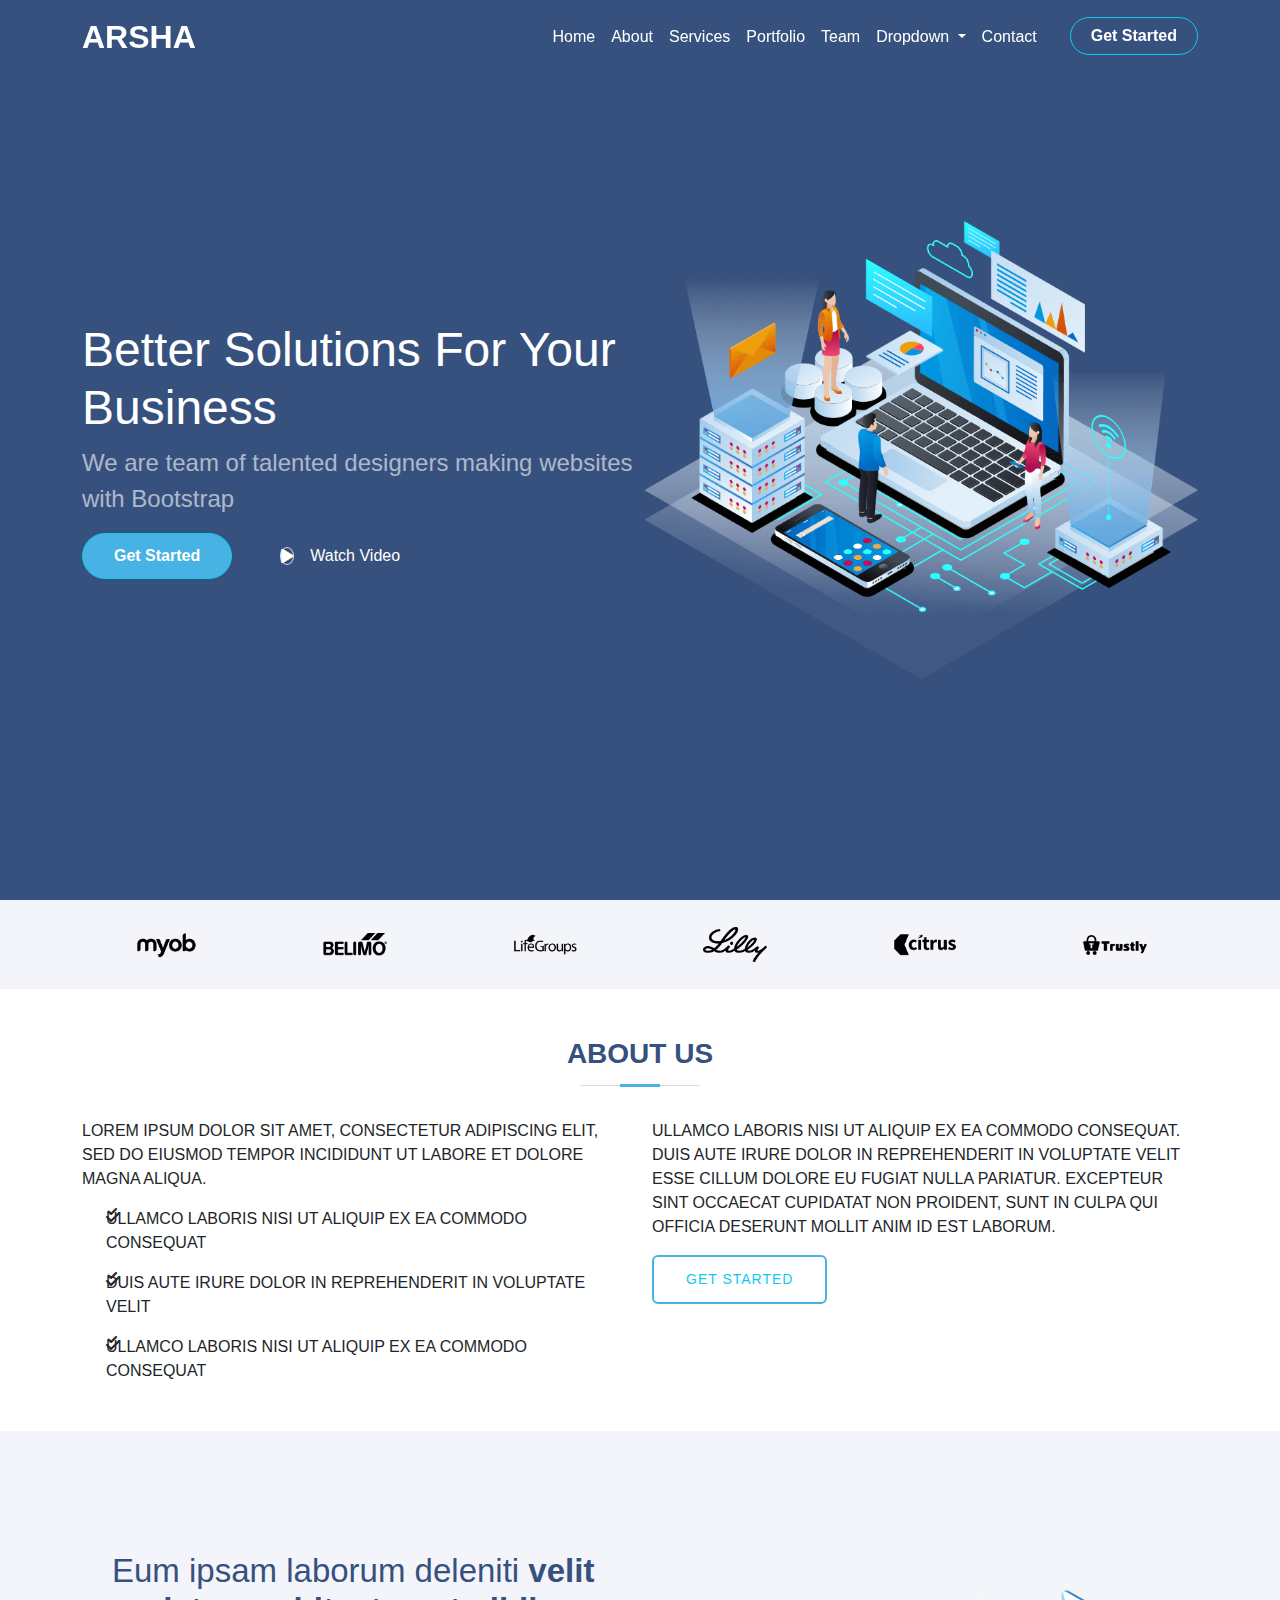
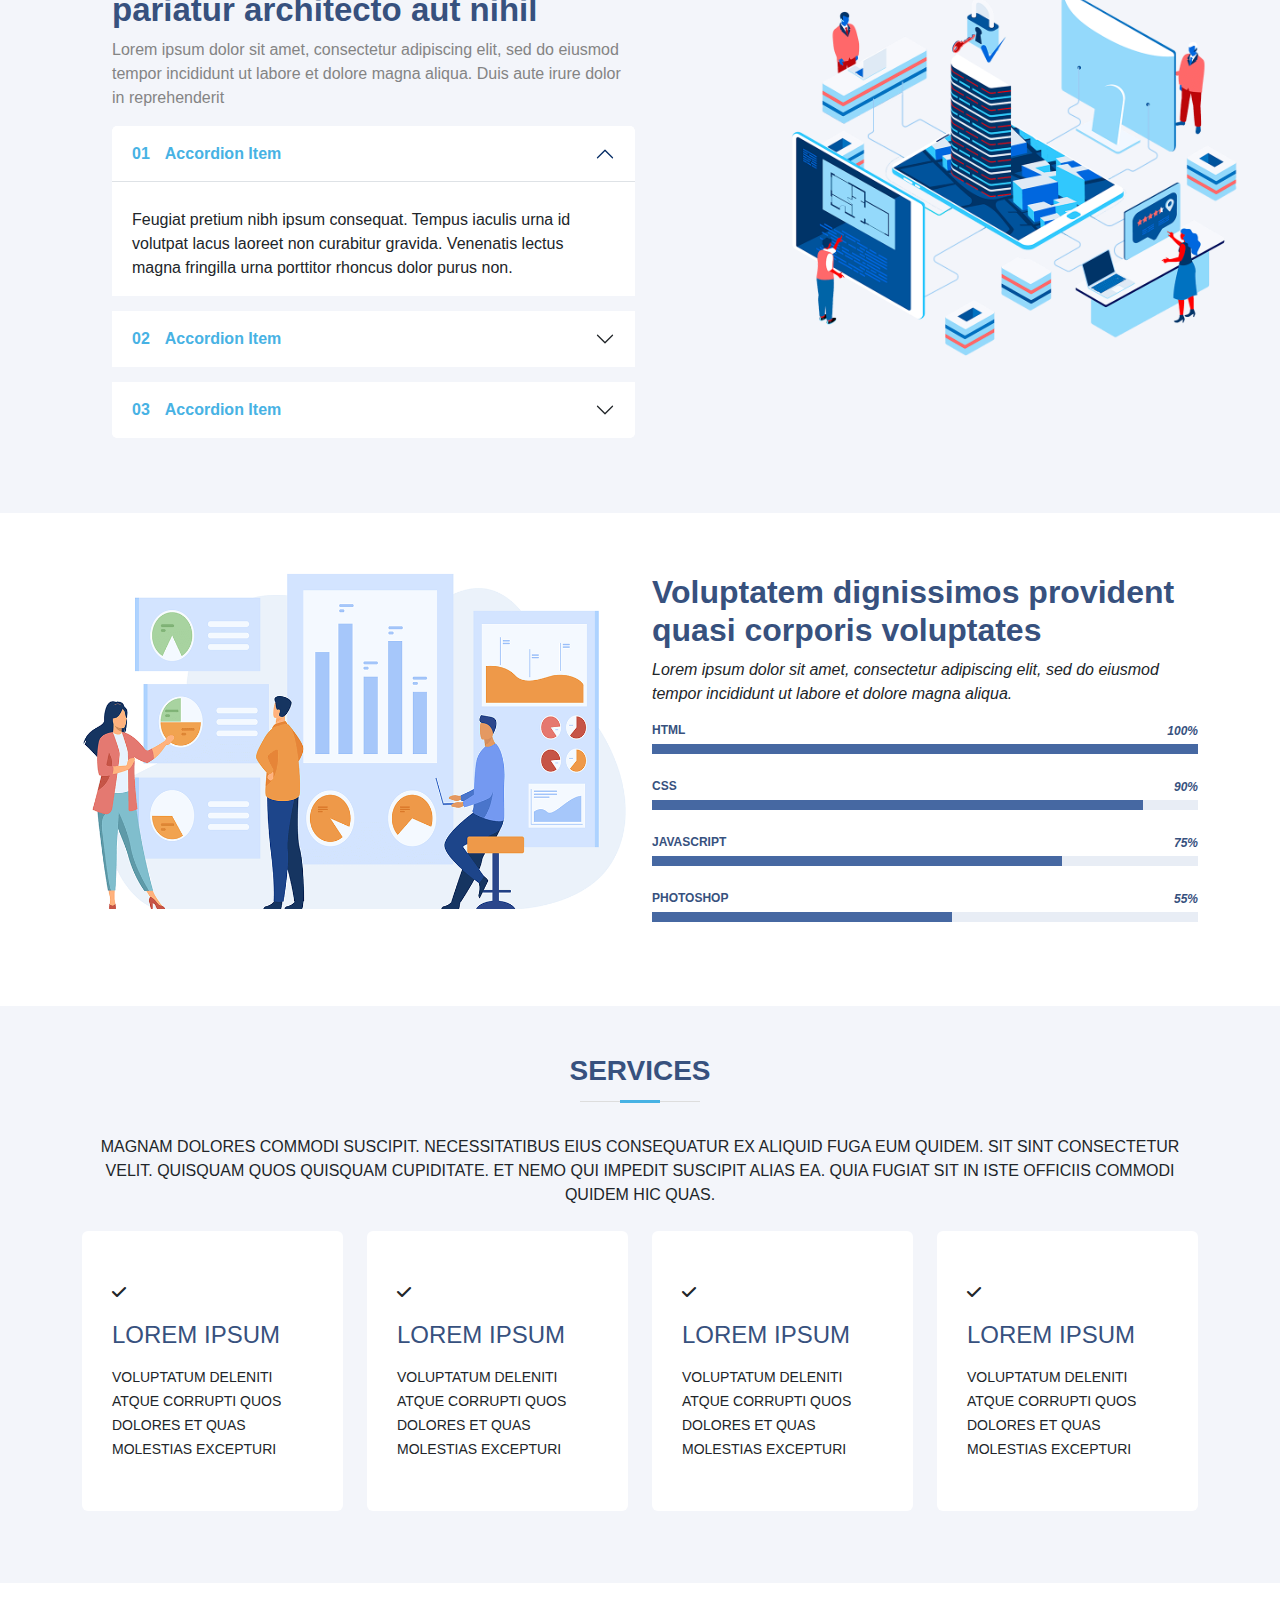
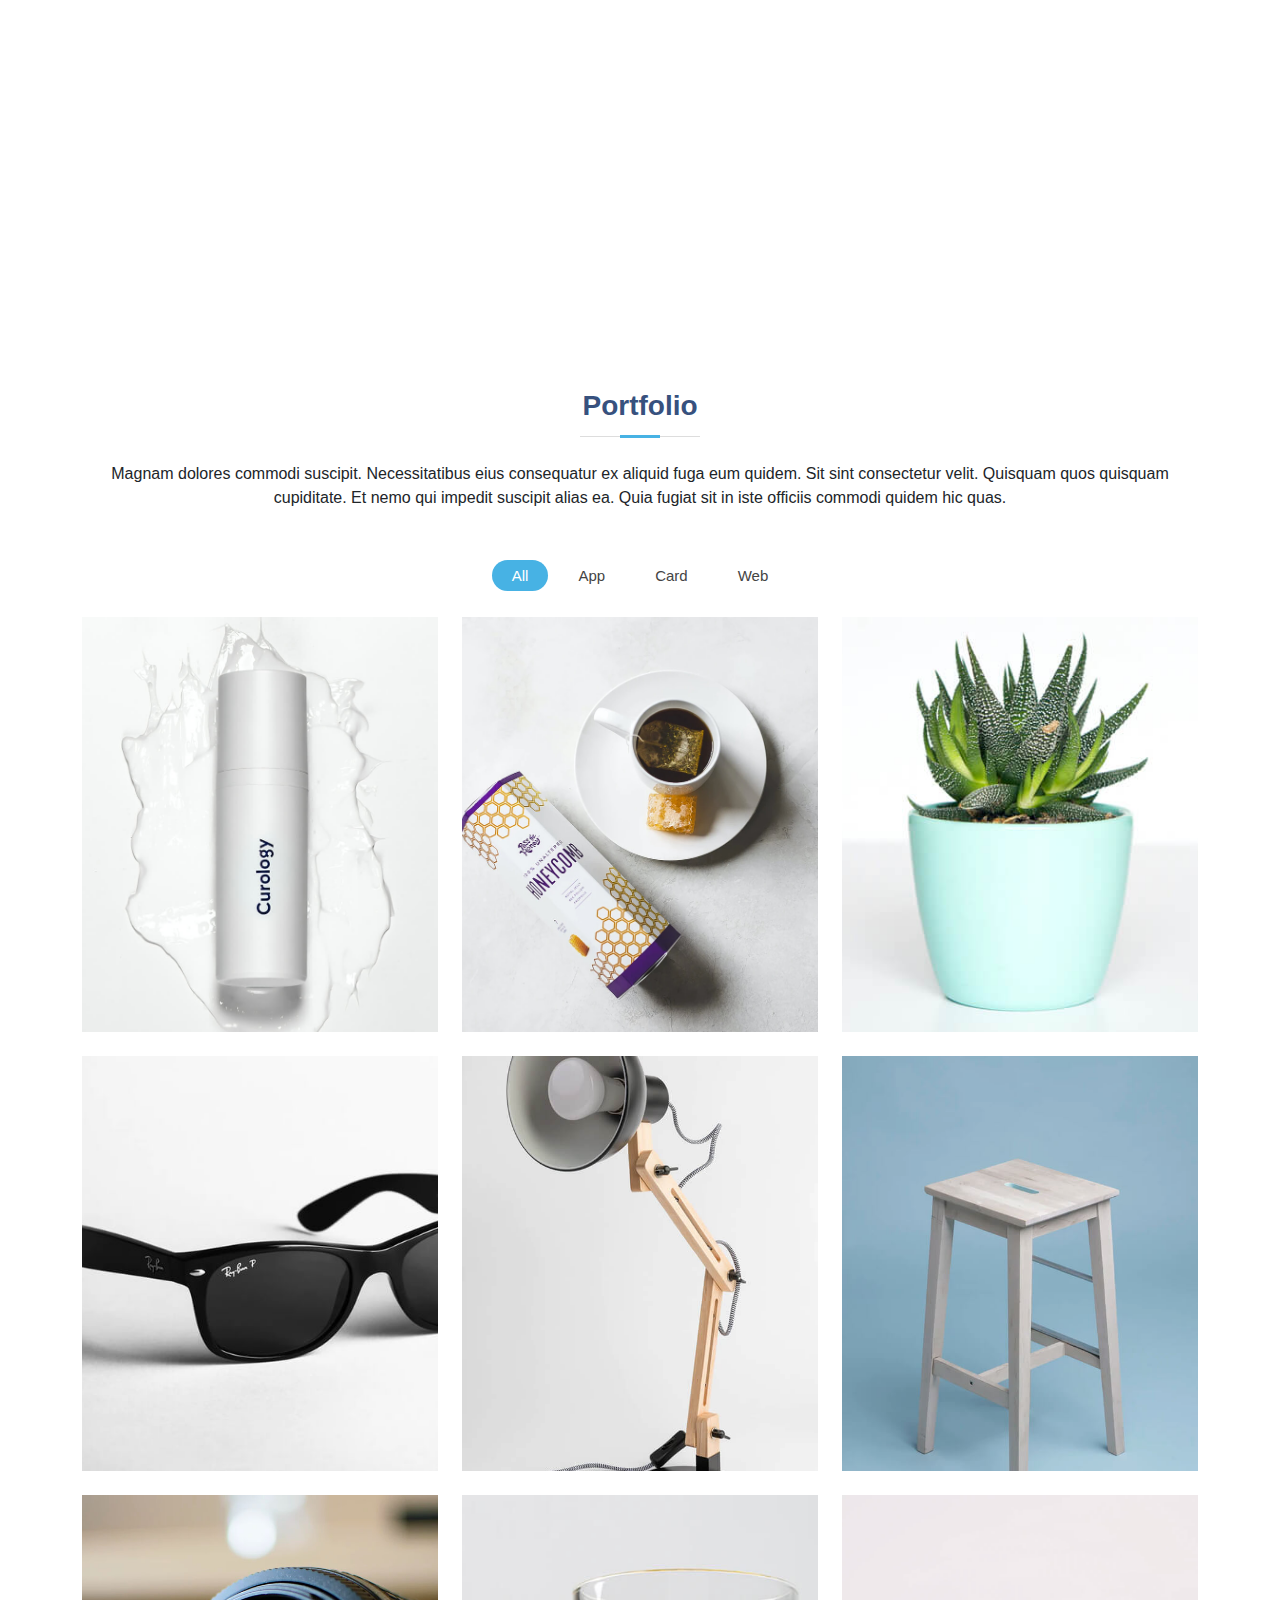
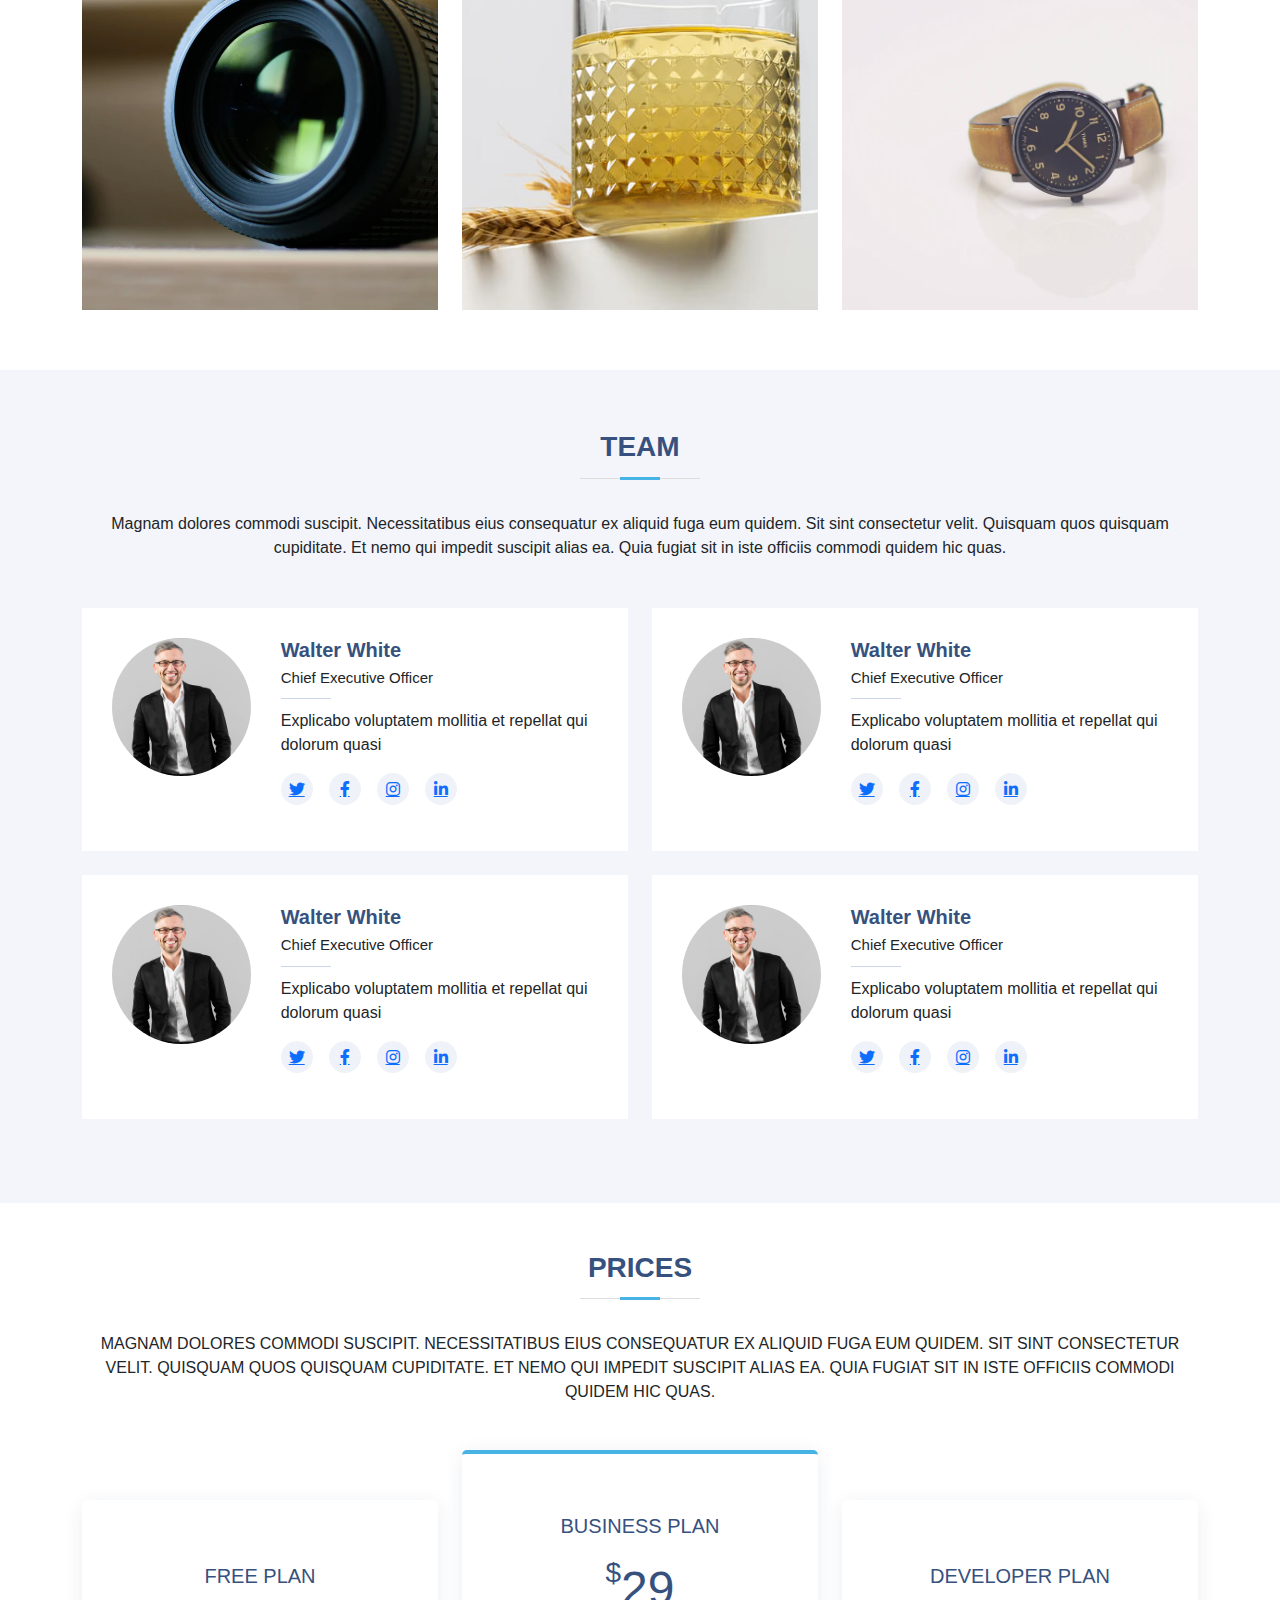
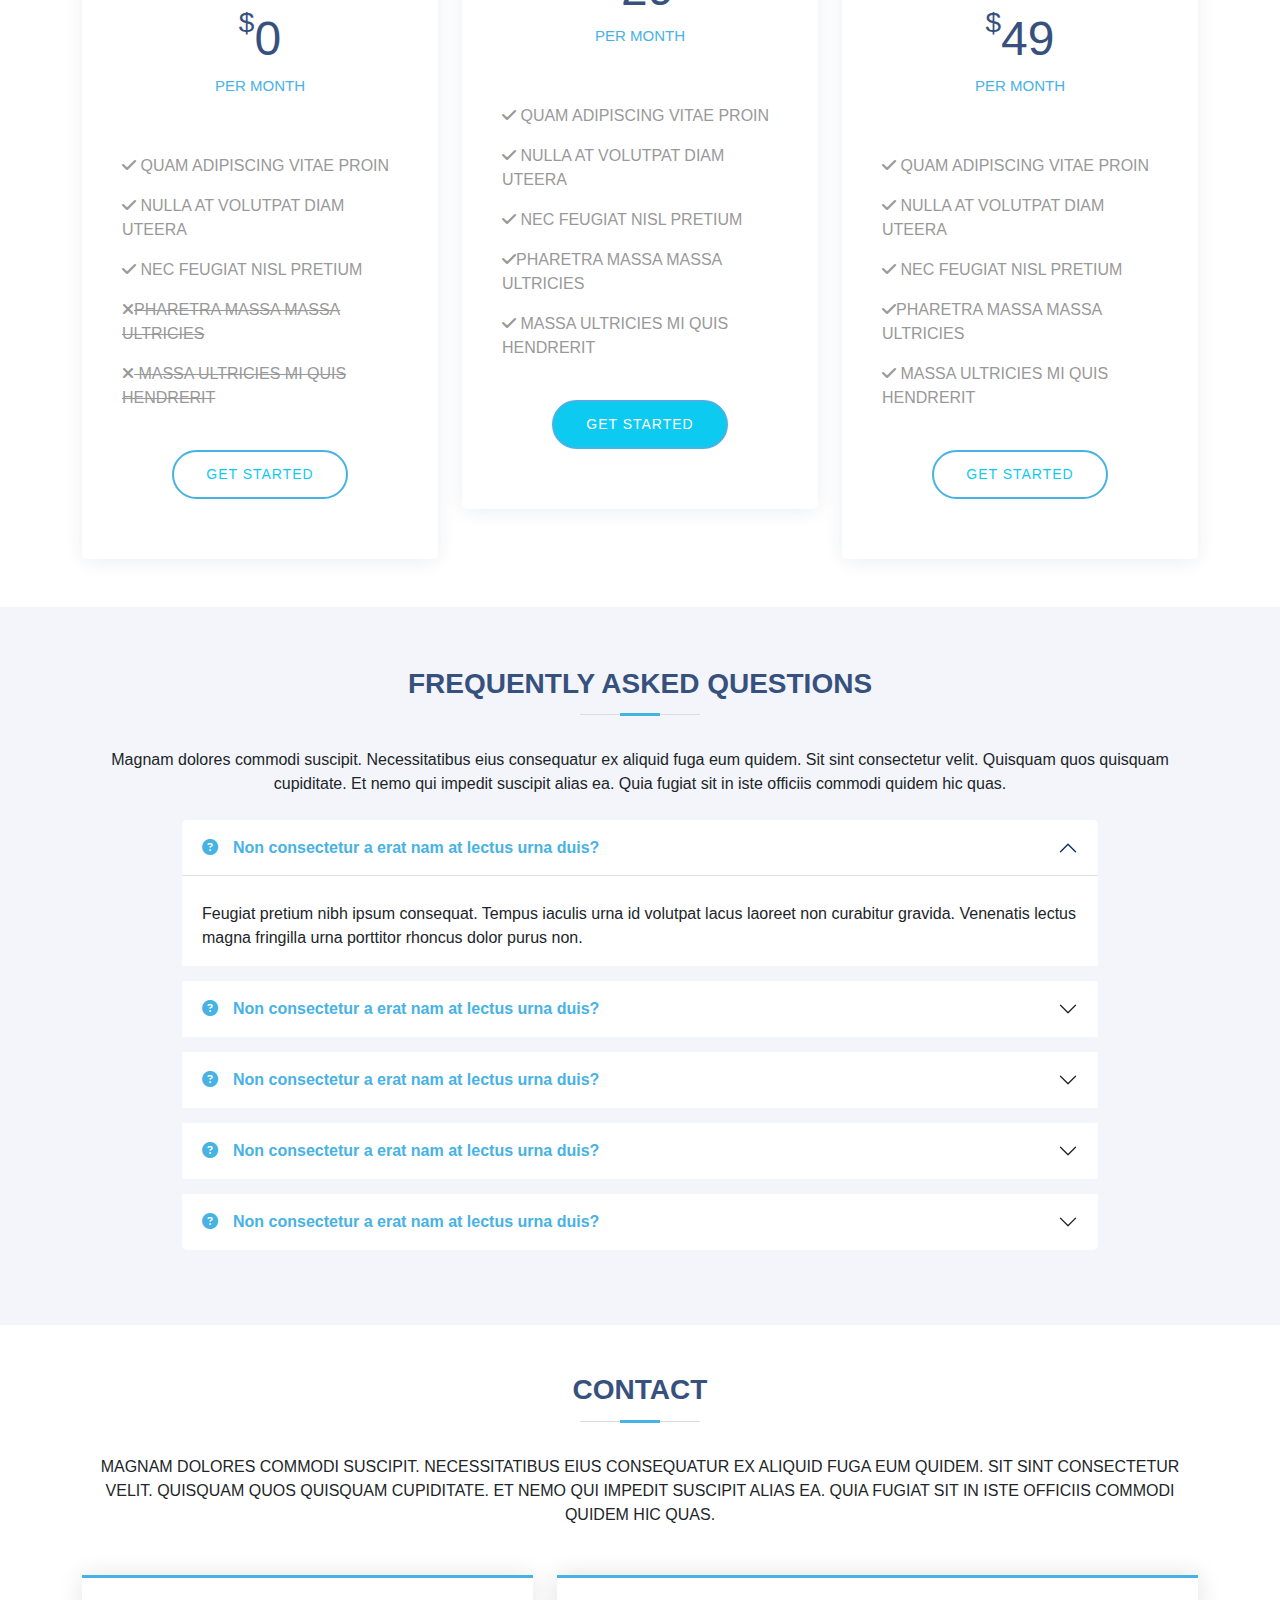
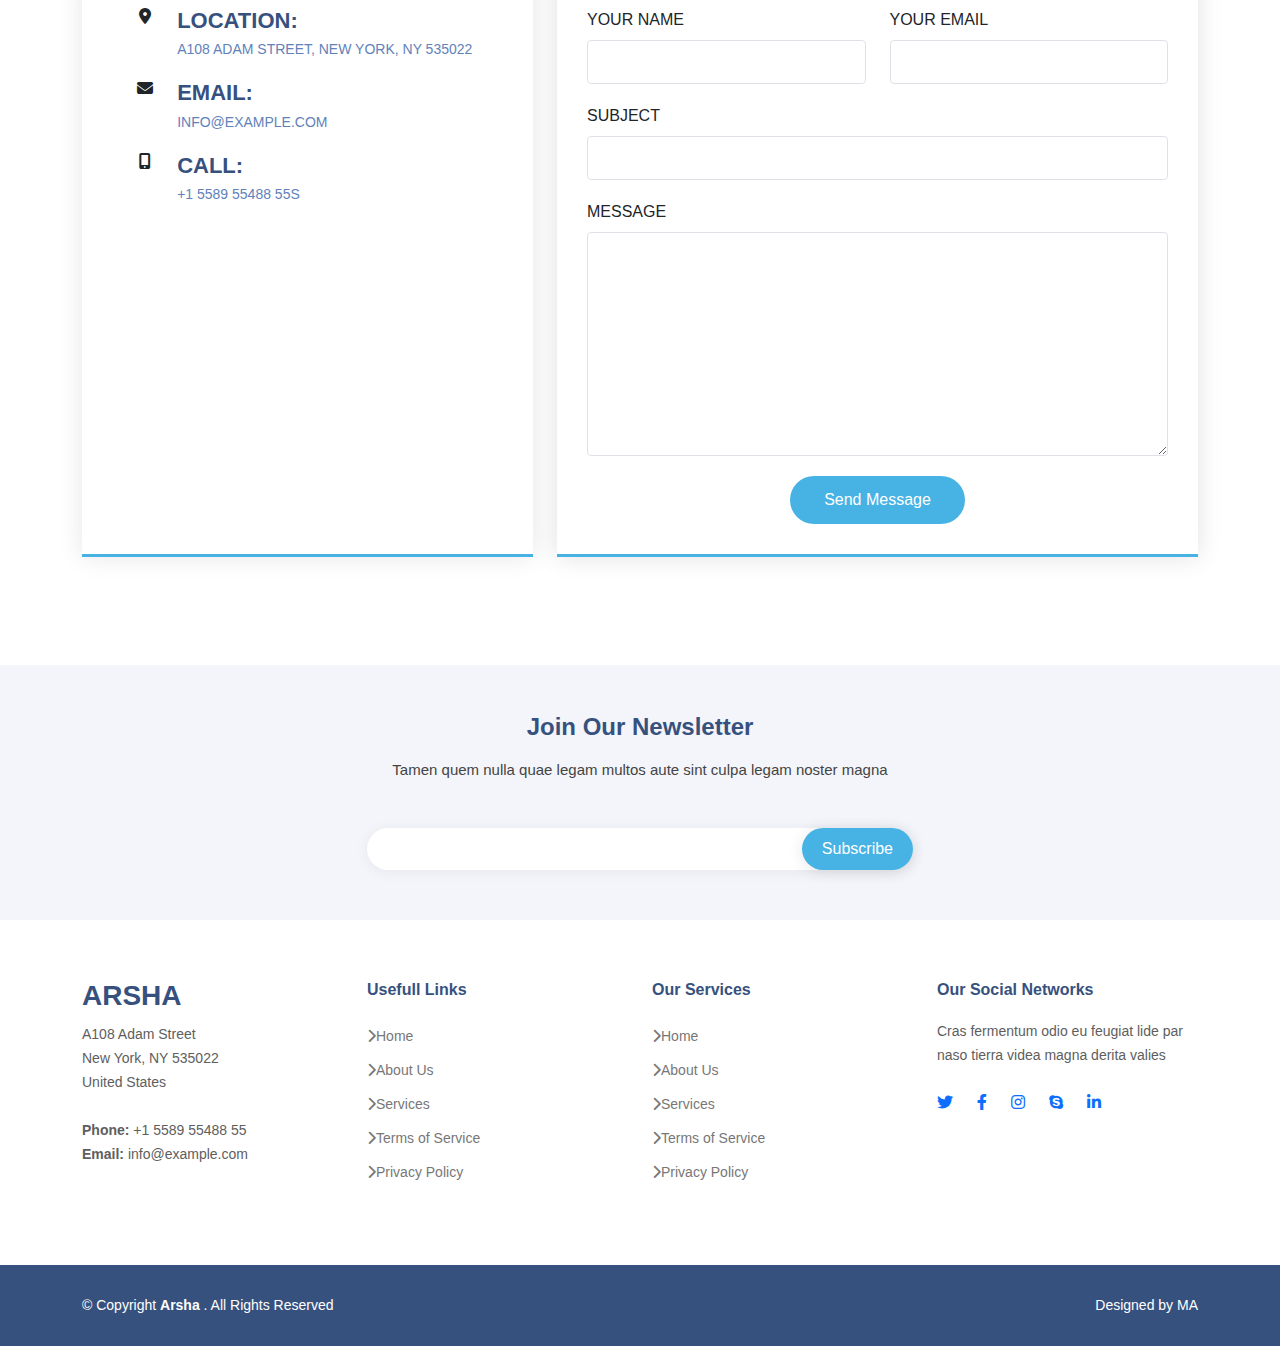
==== arsha/index.html @ 47159445 "Upload Arsha Project" ====
<!DOCTYPE html>
<html lang="en">

<head>
    <meta charset="UTF-8">
    <meta http-equiv="X-UA-Compatible" content="IE=edge">
    <meta name="viewport" content="width=device-width, initial-scale=1.0">
    <title>Arsha Boostrap Template</title>
    <!-- Bootstrap -->
    <link href="./assets/css/bootstrap.min.css" rel="stylesheet">
    <!-- Font Awesome -->
    <link rel="stylesheet" href="./assets/css/all.min.css">
    <link rel="stylesheet" href="./assets/css/main.css">
</head>

<body>
    <header class="fixed-top">
        <nav class="navbar navbar-expand-lg navbar-dark bg-transperant ">
            <div class="container">
                <a class="navbar-brand" href="#">ARSHA</a>
                <button class="navbar-toggler" type="button" data-bs-toggle="collapse"
                    data-bs-target="#navbarSupportedContent" aria-controls="navbarSupportedContent"
                    aria-expanded="false" aria-label="Toggle navigation">
                    <span class="navbar-toggler-icon"></span>
                </button>
                <div class="collapse navbar-collapse" id="navbarSupportedContent">
                    <ul class="navbar-nav ms-auto mb-2 mb-lg-0">
                        <li class="nav-item">
                            <a class="nav-link active" aria-current="page" href="#">Home</a>
                        </li>
                        <li class="nav-item">
                            <a class="nav-link" href="#">About</a>
                        </li>
                        <li class="nav-item">
                            <a class="nav-link" href="#">Services</a>
                        </li>
                        <li class="nav-item">
                            <a class="nav-link" href="#">Portfolio</a>
                        </li>
                        <li class="nav-item">
                            <a class="nav-link" href="#">Team</a>
                        </li>
                        <li class="nav-item dropdown">
                            <a class="nav-link dropdown-toggle" href="#" id="navbarDropdown" role="button"
                                data-bs-toggle="dropdown" aria-expanded="false">
                                Dropdown
                            </a>
                            <ul class="dropdown-menu" aria-labelledby="navbarDropdown">
                                <li><a class="dropdown-item" href="#">Action</a></li>
                                <li><a class="dropdown-item" href="#">Another action</a></li>
                                <li>
                                    <hr class="dropdown-divider">
                                </li>
                                <li><a class="dropdown-item" href="#">Something else here</a></li>
                            </ul>
                        </li>
                        <li class="nav-item">
                            <a class="nav-link" href="#">Contact</a>
                        </li>
                        <li class="nav-item">
                            <a class="nav-btn btn btn-outline-info rounded-pill" href="#">Get Started</a>
                        </li>
                    </ul>

                </div>
            </div>
        </nav>
    </header>
    <main>
        <section class="banner">
            <div class="container d-flex align-items-center vh-100">
                <div class="row align-items-center g-2">
                    <div class="col-md-6">
                        <div class="hero__meg text-white">
                            <h1 class="fa-3x">Better Solutions For Your Business</h1>
                            <p class="text-muted fs-4">We are team of talented designers making websites with Bootstrap</p>
                            <div class="hero_service d-flex align-items-center">
                                <button class="btn btn-info me-5"> Get Started</button>
                                <div class="hero__watch">
                                    <a class="text-decoration-none d-flex align-items-center justify-content-center text-white" href="#">
                                        <div class="play">
                                            <i class="fas fa-play border me-3 rounded-circle d-flex justify-content-center align-items-center"></i>
                                        </div>
                                        <span>Watch Video</span>
                                    </a>
                                </div>
                            </div>
                        </div>
                    </div>
                    <div class="col-md-6">
                        <div class="hero__image">
                            <img class="w-100" src="assets/images/hero-img.png" alt="">
                        </div>
                    </div>
                </div>
            </div>
    
        </section>
        <section class="brands sec-bg d-flex align-items-center justify-content-center py-3 position-relative bg-secondary">
            <div class="container">
    
                <div class="row aos-init aos-animate" data-aos="zoom-in">
        
                  <div class="col-lg-2 col-md-4 col-6 d-flex align-items-center justify-content-center">
                    <img src="./assets/images/client-1.png" class="img-fluid" alt="">
                  </div>
        
                  <div class="col-lg-2 col-md-4 col-6 d-flex align-items-center justify-content-center">
                    <img src="./assets/images/client-2.png" class="img-fluid" alt="">
                  </div>
        
                  <div class="col-lg-2 col-md-4 col-6 d-flex align-items-center justify-content-center">
                    <img src="./assets/images/client-3.png" class="img-fluid" alt="">
                  </div>
        
                  <div class="col-lg-2 col-md-4 col-6 d-flex align-items-center justify-content-center">
                    <img src="./assets/images/client-4.png" class="img-fluid" alt="">
                  </div>
        
                  <div class="col-lg-2 col-md-4 col-6 d-flex align-items-center justify-content-center">
                    <img src="./assets/images/client-5.png" class="img-fluid" alt="">
                  </div>
        
                  <div class="col-lg-2 col-md-4 col-6 d-flex align-items-center justify-content-center">
                    <img src="./assets/images/client-6.png" class="img-fluid" alt="">
                  </div>
        
                </div>
        
              </div>
        </section>
        <section class="about sec-p of-hidden py-5 text-uppercase">
            <div class="main-title pb-4 text-center">
                <h3 class="pb-3 fw-bold">about us</h3>
            </div>
            <div class="container">
                <div class="row content">
                    <div class="col-lg-6">
                        <p>Lorem ipsum dolor sit amet, consectetur adipiscing elit, sed do eiusmod tempor incididunt ut labore et dolore magna aliqua.</p>
                        <ul class="list-group list-unstyled gap-3">
                            <li class="position-relative ps-4"><i class="fa-solid fa-check-double position-absolute"></i>Ullamco laboris nisi ut aliquip ex ea commodo consequat</li>
                            <li class="position-relative ps-4"><i class="fa-solid fa-check-double position-absolute"></i>Duis aute irure dolor in reprehenderit in voluptate velit</li>
                            <li class="position-relative ps-4"><i class="fa-solid fa-check-double position-absolute"></i>Ullamco laboris nisi ut aliquip ex ea commodo consequat</li>
                        </ul>
                    </div>
                    <div class="col-lg-6 pt-4 pt-lg-0">
                        <p class="lh-base">Ullamco laboris nisi ut aliquip ex ea commodo consequat. Duis aute irure dolor in reprehenderit in voluptate velit esse cillum dolore eu fugiat nulla pariatur. Excepteur sint occaecat cupidatat non proident, sunt in culpa qui officia deserunt mollit anim id est laborum.</p>
                        <a class="custom-btn btn btn-outline-info" href="#">Get Started</a>
                    </div>
                </div>
            </div>
        </section>
        <section class="why-us sec-bg sec-p of-hidden">
            <div class="container-fluid">
                <div class="row">
                    <div class="col-lg-7 d-flex flex-column justify-content-center align-items-stretch  order-2 order-lg-1">
                        <div class="content-block">
                            <h3>Eum ipsam laborum deleniti <strong>velit pariatur architecto aut nihil</strong></h3>
                            <p>Lorem ipsum dolor sit amet, consectetur adipiscing elit, sed do eiusmod tempor incididunt ut labore et dolore magna aliqua. Duis aute irure dolor in reprehenderit</p>
                        </div>

                        <!-- Occordion -->
                        <div class="accordion" id="accordion">
                            <div class="accordion-item">
                              <h2 class="accordion-header" id="headingOne">
                                <button class="accordion-button" type="button" data-bs-toggle="collapse" data-bs-target="#collapseOne" aria-expanded="true" aria-controls="collapseOne">
                                  <span>01</span>Accordion Item
                                </button>
                              </h2>
                              <div id="collapseOne" class="accordion-collapse collapse show" aria-labelledby="headingOne" data-bs-parent="#accordionExample">
                                <div class="accordion-body">
                                  <p>Feugiat pretium nibh ipsum consequat. Tempus iaculis urna id volutpat lacus laoreet non curabitur gravida. Venenatis lectus magna fringilla urna porttitor rhoncus dolor purus non.</p>
                                </div>
                              </div>
                            </div>
                            <div class="accordion-item">
                              <h2 class="accordion-header" id="headingTwo">
                                <button class="accordion-button collapsed" type="button" data-bs-toggle="collapse" data-bs-target="#collapseTwo" aria-expanded="true" aria-controls="collapseTwo">
                                  <span>02</span>Accordion Item
                                </button>
                              </h2>
                              <div id="collapseTwo" class="accordion-collapse collapse" aria-labelledby="headingTwo" data-bs-parent="#accordionExample">
                                <div class="accordion-body">
                                    <p>Dolor sit amet consectetur adipiscing elit pellentesque habitant morbi. Id interdum velit laoreet id donec ultrices. Fringilla phasellus faucibus scelerisque eleifend donec pretium. Est pellentesque elit ullamcorper dignissim. Mauris ultrices eros in cursus turpis massa tincidunt dui.</p>
                                </div>
                              </div>
                            </div>
                            <div class="accordion-item">
                              <h2 class="accordion-header" id="headingThree">
                                <button class="accordion-button collapsed" type="button" data-bs-toggle="collapse" data-bs-target="#collapseThree" aria-expanded="false" aria-controls="collapseThree">
                                  <span>03</span>Accordion Item
                                </button>
                              </h2>
                              <div id="collapseThree" class="accordion-collapse collapse" aria-labelledby="headingThree" data-bs-parent="#accordionExample">
                                <div class="accordion-body">
                                    <p>Eleifend mi in nulla posuere sollicitudin aliquam ultrices sagittis orci. Faucibus pulvinar elementum integer enim. Sem nulla pharetra diam sit amet nisl suscipit. Rutrum tellus pellentesque eu tincidunt. Lectus urna duis convallis convallis tellus. Urna molestie at elementum eu facilisis sed odio morbi quis</p>
                                </div>
                              </div>
                            </div>
                          </div>
                    </div>
                    <div class="col-lg-5 order-1 order-lg-2 bg-img">
                        
                    </div>
                </div>
            </div>
        </section>
        <section class="skills sec-p of-hidden">
            <div class="container">
                <div class="row">
                    <div class="col-lg-6">
                        <img class="img-fluid" src="./assets/images/skills.png">
                    </div>
                    <div class="col-lg-6">
                        <h3 class="title">Voluptatem dignissimos provident quasi corporis voluptates</h3>
                        <p>Lorem ipsum dolor sit amet, consectetur adipiscing elit, sed do eiusmod tempor incididunt ut labore et dolore magna aliqua.</p>
                        <div class="skills-content">
                            <div class="html mb-4 pb-2 position-relative d-flex align-items-center justify-content-between">
                                <div class="skill-name"><h5>HTML</h5></div>
                                <div class="value"><p>100%</p></div>
                            </div>
                            <div class="css mb-4 pb-2 position-relative d-flex align-items-center justify-content-between">
                                <div class="skill-name"><h5>CSS</h5></div>
                                <div class="value"><p>90%</p></div>
                            </div>
                            <div class="javascript mb-4 pb-2 position-relative d-flex align-items-center justify-content-between">
                                <div class="skill-name"><h5>JAVASCRIPT</h5></div>
                                <div class="value"><p>75%</p></div>
                            </div>
                            <div class="photoshop mb-4 pb-2 position-relative d-flex align-items-center justify-content-between">
                                <div class="skill-name"><h5>PHOTOSHOP</h5></div>
                                <div class="value"><p>55%</p></div>
                            </div>
                        </div>
                    </div>
                </div>
            </div>
        </section>
        <section class="services sec-bg sec-p of-hidden py-5 text-uppercase">
            <div class="main-title pb-4 text-center">
                <h3 class="pb-3 fw-bold">Services</h3>
            </div>
            <div class="container">
                <div class="row">
                    <p class="text-center mb-4">Magnam dolores commodi suscipit. Necessitatibus eius consequatur ex aliquid fuga eum quidem. Sit sint consectetur velit. Quisquam quos quisquam cupiditate. Et nemo qui impedit suscipit alias ea. Quia fugiat sit in iste officiis commodi quidem hic quas.</p>
                    <div class="col-xl-3 col-md-6 d-flex align-items-stretch mt-4 mt-md-0 mb-4">
                        <div class="card">
                            <div class="icon mb-3"><i class="fa-solid fa-check"></i></div>
                            <h5><a href="#">Lorem Ipsum</a></h5>
                            <p>Voluptatum deleniti atque corrupti quos dolores et quas molestias excepturi
                            </p>
                        </div>
                    </div>
                    <div class="col-xl-3 col-md-6 d-flex align-items-stretch mt-4 mt-md-0 mb-4">
                        <div class="card">
                            <div class="icon mb-3"><i class="fa-solid fa-check"></i></div>
                            <h5><a href="#">Lorem Ipsum</a></h5>
                            <p>Voluptatum deleniti atque corrupti quos dolores et quas molestias excepturi
                            </p>
                        </div>
                    </div>
                    <div class="col-xl-3 col-md-6 d-flex align-items-stretch mt-4 mt-md-0 mb-4">
                        <div class="card">
                            <div class="icon mb-3"><i class="fa-solid fa-check"></i></div>
                            <h5><a href="#">Lorem Ipsum</a></h5>
                            <p>Voluptatum deleniti atque corrupti quos dolores et quas molestias excepturi
                            </p>
                        </div>
                    </div>
                    <div class="col-xl-3 col-md-6 d-flex align-items-stretch mt-4 mt-md-0 mb-4">
                        <div class="card">
                            <div class="icon mb-3"><i class="fa-solid fa-check"></i></div>
                            <h5><a href="#">Lorem Ipsum</a></h5>
                            <p>Voluptatum deleniti atque corrupti quos dolores et quas molestias excepturi
                            </p>
                        </div>
                    </div>
                </div>
            </div>
        </section>
        <section class="call-to-action of-hidden">
            <div class="container">
                <div class="row align-items-center">
                    <div class="col-lg-9 text-center text-lg-start">
                        <h3>Call To Action</h3>
                        <p class="text-white">Duis aute irure dolor in reprehenderit in voluptate velit esse cillum dolore eu fugiat nulla pariatur. Excepteur sint occaecat cupidatat non proident, sunt in culpa qui officia deserunt mollit anim id est laborum.</p>
                    </div>
                    <div class="col-lg-3 cta-btn-container text-center">
                        <a class="btn btn-outline-info rounded-pill" href="#">Call To Action</a>
                    </div>
                </div>
            </div>
        </section>
        <section class="portfolio sec-p of-hidden">
            <div class="main-title pb-4 text-center">
                <h3 class="pb-3 fw-bold">Portfolio</h3>
                <div class="container">
                    <div class="row">
                        <p class="text-center pt-3">Magnam dolores commodi suscipit. Necessitatibus eius consequatur ex aliquid fuga eum quidem. Sit sint consectetur velit. Quisquam quos quisquam cupiditate. Et nemo qui impedit suscipit alias ea. Quia fugiat sit in iste officiis commodi quidem hic quas.</p>
                    </div>
                </div>
            </div>
            <div class="container">
                <div class="row">
                    <ul class="switcher list-unstyled d-flex align-items-center justify-content-center">
                        <li class="active" data-cat=".all">All</li>
                        <li data-cat=".app">App</li>
                        <li data-cat=".cards">Card</li>
                        <li data-cat=".web">Web</li>
                    </ul>
                    <div class="gallery">
                        <div class="row gallery-items g-4 position-relative">
                            <div class="col-lg-4 col-md-6 col-sm-12 all gallery-item app">
                                <div class="card-content position-relative">
                                    <div class="img-ctn"></div>
                                    <div class="card-meta position-absolute w-100 d-flex align-items-center justify-content-between px-3">
                                        <div class="left d-flex flex-column">
                                            <span class="text-white fw-bold">App</span>
                                            <span class="text-white">App</span>
                                        </div>
                                        <div class="right d-flex align-items-center justify-content-center gap-2">
                                            <a class="text-white" href="#" title=""><i class="fa-solid fa-link"></i></a>
                                            <a class="text-white" href="#" title=""><i class="fa-solid fa-plus"></i></a>
                                        </div>
                                    </div>
                                </div>
                            </div>
                            <div class="col-lg-4 col-md-6 col-sm-12 all gallery-item web">
                                <div class="card-content position-relative">
                                    <div class="img-ctn"></div>
                                    <div class="card-meta position-absolute w-100 d-flex align-items-center justify-content-between px-3">
                                        <div class="left d-flex flex-column">
                                            <span class="text-white fw-bold">App</span>
                                            <span class="text-white">App</span>
                                        </div>
                                        <div class="right d-flex align-items-center justify-content-center gap-2">
                                            <a class="text-white" href="#" title=""><i class="fa-solid fa-link"></i></a>
                                            <a class="text-white" href="#" title=""><i class="fa-solid fa-plus"></i></a>
                                        </div>
                                    </div>
                                </div>
                            </div>
                            <div class="col-lg-4 col-md-6 col-sm-12 all gallery-item app">
                                <div class="card-content position-relative">
                                    <div class="img-ctn"></div>
                                    <div class="card-meta position-absolute w-100 d-flex align-items-center justify-content-between px-3">
                                        <div class="left d-flex flex-column">
                                            <span class="text-white fw-bold">App</span>
                                            <span class="text-white">App</span>
                                        </div>
                                        <div class="right d-flex align-items-center justify-content-center gap-2">
                                            <a class="text-white" href="#" title=""><i class="fa-solid fa-link"></i></a>
                                            <a class="text-white" href="#" title=""><i class="fa-solid fa-plus"></i></a>
                                        </div>
                                    </div>
                                </div>
                            </div>
                            <div class="col-lg-4 col-md-6 col-sm-12 all gallery-item cards">
                                <div class="card-content position-relative">
                                    <div class="img-ctn"></div>
                                    <div class="card-meta position-absolute w-100 d-flex align-items-center justify-content-between px-3">
                                        <div class="left d-flex flex-column">
                                            <span class="text-white fw-bold">App</span>
                                            <span class="text-white">App</span>
                                        </div>
                                        <div class="right d-flex align-items-center justify-content-center gap-2">
                                            <a class="text-white" href="#" title=""><i class="fa-solid fa-link"></i></a>
                                            <a class="text-white" href="#" title=""><i class="fa-solid fa-plus"></i></a>
                                        </div>
                                    </div>
                                </div>
                            </div>
                            <div class="col-lg-4 col-md-6 col-sm-12 all gallery-item web">
                                <div class="card-content position-relative">
                                    <div class="img-ctn"></div>
                                    <div class="card-meta position-absolute w-100 d-flex align-items-center justify-content-between px-3">
                                        <div class="left d-flex flex-column">
                                            <span class="text-white fw-bold">App</span>
                                            <span class="text-white">App</span>
                                        </div>
                                        <div class="right d-flex align-items-center justify-content-center gap-2">
                                            <a class="text-white" href="#" title=""><i class="fa-solid fa-link"></i></a>
                                            <a class="text-white" href="#" title=""><i class="fa-solid fa-plus"></i></a>
                                        </div>
                                    </div>
                                </div>
                            </div>
                            <div class="col-lg-4 col-md-6 col-sm-12 all gallery-item app">
                                <div class="card-content position-relative">
                                    <div class="img-ctn"></div>
                                    <div class="card-meta position-absolute w-100 d-flex align-items-center justify-content-between px-3">
                                        <div class="left d-flex flex-column">
                                            <span class="text-white fw-bold">App</span>
                                            <span class="text-white">App</span>
                                        </div>
                                        <div class="right d-flex align-items-center justify-content-center gap-2">
                                            <a class="text-white" href="#" title=""><i class="fa-solid fa-link"></i></a>
                                            <a class="text-white" href="#" title=""><i class="fa-solid fa-plus"></i></a>
                                        </div>
                                    </div>
                                </div>
                            </div>
                            <div class="col-lg-4 col-md-6 col-sm-12 all gallery-item cars">
                                <div class="card-content position-relative">
                                    <div class="img-ctn"></div>
                                    <div class="card-meta position-absolute w-100 d-flex align-items-center justify-content-between px-3">
                                        <div class="left d-flex flex-column">
                                            <span class="text-white fw-bold">App</span>
                                            <span class="text-white">App</span>
                                        </div>
                                        <div class="right d-flex align-items-center justify-content-center gap-2">
                                            <a class="text-white" href="#" title=""><i class="fa-solid fa-link"></i></a>
                                            <a class="text-white" href="#" title=""><i class="fa-solid fa-plus"></i></a>
                                        </div>
                                    </div>
                                </div>
                            </div>
                            <div class="col-lg-4 col-md-6 col-sm-12 all gallery-item cards">
                                <div class="card-content position-relative">
                                    <div class="img-ctn"></div>
                                    <div class="card-meta position-absolute w-100 d-flex align-items-center justify-content-between px-3">
                                        <div class="left d-flex flex-column">
                                            <span class="text-white fw-bold">App</span>
                                            <span class="text-white">App</span>
                                        </div>
                                        <div class="right d-flex align-items-center justify-content-center gap-2">
                                            <a class="text-white" href="#" title=""><i class="fa-solid fa-link"></i></a>
                                            <a class="text-white" href="#" title=""><i class="fa-solid fa-plus"></i></a>
                                        </div>
                                    </div>
                                </div>
                            </div>
                            <div class="col-lg-4 col-md-6 col-sm-12 all gallery-item web">
                                <div class="card-content position-relative">
                                    <div class="img-ctn"></div>
                                    <div class="card-meta position-absolute w-100 d-flex align-items-center justify-content-between px-3">
                                        <div class="left d-flex flex-column">
                                            <span class="text-white fw-bold">App</span>
                                            <span class="text-white">App</span>
                                        </div>
                                        <div class="right d-flex align-items-center justify-content-center gap-2">
                                            <a class="text-white" href="#" title=""><i class="fa-solid fa-link"></i></a>
                                            <a class="text-white" href="#" title=""><i class="fa-solid fa-plus"></i></a>
                                        </div>
                                    </div>
                                </div>
                            </div>
                        </div>
                    </div>
                    <!-- <div class="gallery">
                        <div class="row gallery-items g-4 position-relative">
                            <div class="col-lg-4 col-md-6 col-sm-12 all gallery-item app">
                                <div class="img-ctn">
                                    <img src="./assets/images/portfolio-1.jpg" class="img-fluid" alt="portfolio-">
                                </div>
                            </div>
                            <div class="col-lg-4 col-md-6 col-sm-12 all gallery-item web">
                                <div class="img-ctn">
                                    <img src="./assets/images/portfolio-2.jpg" class="img-fluid" alt="portfolio-2">
                                </div>
                            </div>
                            <div class="col-lg-4 col-md-6 col-sm-12 all gallery-item app">
                                <div class="img-ctn">
                                    <img src="./assets/images/portfolio-3.jpg" class="img-fluid" alt="portfolio-3">
                                </div>
                            </div>
                            <div class="col-lg-4 col-md-6 col-sm-12 all gallery-item cards">
                                <div class="img-ctn">
                                    <img src="./assets/images/portfolio-4.jpg" class="img-fluid" alt="portfolio-4">
                                </div>
                            </div>
                            <div class="col-lg-4 col-md-6 col-sm-12 all gallery-item web">
                                <div class="img-ctn">
                                    <img src="./assets/images/portfolio-5.jpg" class="img-fluid" alt="portfolio-5">
                                </div>
                            </div>
                            <div class="col-lg-4 col-md-6 col-sm-12 all gallery-item app">
                                <div class="img-ctn">
                                    <img src="./assets/images/portfolio-6.jpg" class="img-fluid" alt="portfolio-6">
                                </div>
                            </div>
                            <div class="col-lg-4 col-md-6 col-sm-12 all gallery-item cars">
                                <div class="img-ctn">
                                    <img src="./assets/images/portfolio-7.jpg" class="img-fluid" alt="portfolio-7">
                                </div>
                            </div>
                            <div class="col-lg-4 col-md-6 col-sm-12 all gallery-item cards">
                                <div class="img-ctn">
                                    <img src="./assets/images/portfolio-8.jpg" class="img-fluid" alt="portfolio-8">
                                </div>
                            </div>
                            <div class="col-lg-4 col-md-6 col-sm-12 all gallery-item web">
                                <div class="img-ctn">
                                    <img src="./assets/images/portfolio-9.jpg" class="img-fluid" alt="portfolio-9">
                                </div>
                            </div>
                        </div>
                    </div> -->
                </div>
            </div>
        </section>
        <section class="team sec-bg sec-p of-hidden">
            <div class="main-title pb-4 text-center">
                <h3 class="pb-3 fw-bold">TEAM</h3>
            </div>
            <div class="container">
                <p class="text-center">Magnam dolores commodi suscipit. Necessitatibus eius consequatur ex aliquid fuga eum quidem. Sit sint consectetur velit. Quisquam quos quisquam cupiditate. Et nemo qui impedit suscipit alias ea. Quia fugiat sit in iste officiis commodi quidem hic quas.</p>
                <div class="row mt-5">
                    <div class="col-12 col-lg-6 mb-4">
                       <div class="team-card d-flex align-items-start">
                        <div class="img-ctn">
                            <img src="./assets/images/team-1.jpg" class="img-fluid" alt="Team Member">
                        </div>
                        <div class="details">
                            <h5>Walter White</h5>
                            <span>Chief Executive Officer</span>
                            <p>Explicabo voluptatem mollitia et repellat qui dolorum quasi</p>
                            <ul class="team-social list-unstyled d-flex gap-3">
                                <li><a href="#"><i class="fa-brands fa-twitter"></i></a></li>
                                <li><a href="#"><i class="fa-brands fa-facebook-f"></i></a></li>
                                <li><a href="#"><i class="fa-brands fa-instagram"></i></a></li>
                                <li><a href="#"><i class="fa-brands fa-linkedin-in"></i></a></li>
                            </ul>

                        </div>
                       </div>
                    </div>
                    <div class="col-12 col-lg-6 mb-4">
                        <div class="team-card d-flex align-items-start">
                         <div class="img-ctn">
                             <img src="./assets/images/team-1.jpg" class="img-fluid" alt="Team Member">
                         </div>
                         <div class="details">
                             <h5>Walter White</h5>
                             <span>Chief Executive Officer</span>
                             <p>Explicabo voluptatem mollitia et repellat qui dolorum quasi</p>
                             <ul class="team-social list-unstyled d-flex gap-3">
                                 <li><a href="#"><i class="fa-brands fa-twitter"></i></a></li>
                                 <li><a href="#"><i class="fa-brands fa-facebook-f"></i></a></li>
                                 <li><a href="#"><i class="fa-brands fa-instagram"></i></a></li>
                                 <li><a href="#"><i class="fa-brands fa-linkedin-in"></i></a></li>
                             </ul>
 
                         </div>
                        </div>
                     </div>
                     <div class="col-12 col-lg-6 mb-4">
                        <div class="team-card d-flex align-items-start">
                         <div class="img-ctn">
                             <img src="./assets/images/team-1.jpg" class="img-fluid" alt="Team Member">
                         </div>
                         <div class="details">
                             <h5>Walter White</h5>
                             <span>Chief Executive Officer</span>
                             <p>Explicabo voluptatem mollitia et repellat qui dolorum quasi</p>
                             <ul class="team-social list-unstyled d-flex gap-3">
                                 <li><a href="#"><i class="fa-brands fa-twitter"></i></a></li>
                                 <li><a href="#"><i class="fa-brands fa-facebook-f"></i></a></li>
                                 <li><a href="#"><i class="fa-brands fa-instagram"></i></a></li>
                                 <li><a href="#"><i class="fa-brands fa-linkedin-in"></i></a></li>
                             </ul>
 
                         </div>
                        </div>
                     </div>
                     <div class="col-12 col-lg-6 mb-4">
                        <div class="team-card d-flex align-items-start">
                         <div class="img-ctn">
                             <img src="./assets/images/team-1.jpg" class="img-fluid" alt="Team Member">
                         </div>
                         <div class="details">
                             <h5>Walter White</h5>
                             <span>Chief Executive Officer</span>
                             <p>Explicabo voluptatem mollitia et repellat qui dolorum quasi</p>
                             <ul class="team-social list-unstyled d-flex gap-3">
                                 <li><a href="#"><i class="fa-brands fa-twitter"></i></a></li>
                                 <li><a href="#"><i class="fa-brands fa-facebook-f"></i></a></li>
                                 <li><a href="#"><i class="fa-brands fa-instagram"></i></a></li>
                                 <li><a href="#"><i class="fa-brands fa-linkedin-in"></i></a></li>
                             </ul>
 
                         </div>
                        </div>
                     </div>
                </div>
            </div>
        </section>
        <section class="prices sec-p of-hidden py-5 text-uppercase">
            <div class="main-title pb-4 text-center">
                <h3 class="pb-3 fw-bold">Prices</h3>
            </div>
            <div class="container">
                <div class="row">
                    <p class="text-center mb-5">Magnam dolores commodi suscipit. Necessitatibus eius consequatur ex aliquid fuga eum quidem. Sit sint consectetur velit. Quisquam quos quisquam cupiditate. Et nemo qui impedit suscipit alias ea. Quia fugiat sit in iste officiis commodi quidem hic quas.</p>
                    <div class="col-12 col-md-6 col-lg-4 mt-5">
                        <div class="box text-center">
                            <h5>Free Plan</h5>
                            <div class="price-value">
                                <p><sup>$</sup>0</p>
                                <span>Per Month</span>
                            </div>
                            <ul class="prices-list text-start list-unstyled mt-5">
                                <li class="true py-2"><i class="fa-solid fa-check"></i> Quam adipiscing vitae proin</li>
                                <li class="true py-2"><i class="fa-solid fa-check"></i> Nulla at volutpat diam uteera</li>
                                <li class="true py-2"><i class="fa-solid fa-check"></i> Nec feugiat nisl pretium</li>
                                <li class="false py-2"><i class="fa-solid fa-xmark"> </i>Pharetra massa massa ultricies</li>
                                <li class="false py-2"><i class="fa-solid fa-xmark"></i> Massa ultricies mi quis hendrerit</li>
                            </ul>
                            <a class="custom-btn btn rounded-pill btn-outline-info mt-3" href="#">Get Started</a>
                        </div>
                    </div>
                    <div class="col-12 col-md-6 col-lg-4 mt-5 featured position-relative">
                        <div class="box text-center">
                            <h5>Business Plan</h5>
                            <div class="price-value">
                                <p><sup>$</sup>29</p>
                                <span>Per Month</span>
                            </div>
                            <ul class="prices-list text-start list-unstyled mt-5">
                                <li class="true py-2"><i class="fa-solid fa-check"></i> Quam adipiscing vitae proin</li>
                                <li class="true py-2"><i class="fa-solid fa-check"></i> Nulla at volutpat diam uteera</li>
                                <li class="true py-2"><i class="fa-solid fa-check"></i> Nec feugiat nisl pretium</li>
                                <li class="true py-2"><i class="fa-solid fa-check"> </i>Pharetra massa massa ultricies</li>
                                <li class="true py-2"><i class="fa-solid fa-check"></i> Massa ultricies mi quis hendrerit</li>
                            </ul>
                            <a class="prices-btn btn rounded-pill btn-outline-info mt-3" href="#">Get Started</a>
                        </div>
                    </div>
                    <div class="col-12 col-md-6 col-lg-4 mt-5">
                        <div class="box text-center">
                            <h5>Developer Plan</h5>
                            <div class="price-value">
                                <p><sup>$</sup>49</p>
                                <span>Per Month</span>
                            </div>
                            <ul class="prices-list text-start list-unstyled mt-5">
                                <li class="true py-2"><i class="fa-solid fa-check"></i> Quam adipiscing vitae proin</li>
                                <li class="true py-2"><i class="fa-solid fa-check"></i> Nulla at volutpat diam uteera</li>
                                <li class="true py-2"><i class="fa-solid fa-check"></i> Nec feugiat nisl pretium</li>
                                <li class="true py-2"><i class="fa-solid fa-check"> </i>Pharetra massa massa ultricies</li>
                                <li class="true py-2"><i class="fa-solid fa-check"></i> Massa ultricies mi quis hendrerit</li>
                            </ul>
                            <a class="custom-btn btn rounded-pill btn-outline-info mt-3" href="#">Get Started</a>
                        </div>
                    </div>
                </div>
            </div>
        </section>
        <section class="faq sec-bg sec-p of-hidden">
            <div class="main-title pb-4 text-center">
                <h3 class="pb-3 fw-bold">FREQUENTLY ASKED QUESTIONS</h3>
            </div>
            <div class="container">
                <div class="row">
                    <p class="text-center mb-4">Magnam dolores commodi suscipit. Necessitatibus eius consequatur ex aliquid fuga eum quidem. Sit sint consectetur velit. Quisquam quos quisquam cupiditate. Et nemo qui impedit suscipit alias ea. Quia fugiat sit in iste officiis commodi quidem hic quas.</p>
                    <div class="col-12">
                        <!-- Occordion -->
                        <div class="accordion" id="accordion">
                            <div class="accordion-item">
                              <h2 class="accordion-header" id="headingOne">
                                <button class="accordion-button" type="button" data-bs-toggle="collapse" data-bs-target="#collapseOne" aria-expanded="true" aria-controls="collapseOne">
                                  <span><i class="fa-solid fa-question-circle"></i></span>Non consectetur a erat nam at lectus urna duis?
                                </button>
                              </h2>
                              <div id="collapseOne" class="accordion-collapse collapse show" aria-labelledby="headingOne" data-bs-parent="#accordionExample">
                                <div class="accordion-body">
                                  <p>Feugiat pretium nibh ipsum consequat. Tempus iaculis urna id volutpat lacus laoreet non curabitur gravida. Venenatis lectus magna fringilla urna porttitor rhoncus dolor purus non.</p>
                                </div>
                              </div>
                            </div>
                            <div class="accordion-item">
                              <h2 class="accordion-header" id="headingTwo">
                                <button class="accordion-button collapsed" type="button" data-bs-toggle="collapse" data-bs-target="#collapseTwo" aria-expanded="true" aria-controls="collapseTwo">
                                  <span><i class="fa-solid fa-question-circle"></i></span>Non consectetur a erat nam at lectus urna duis?
                                </button>
                              </h2>
                              <div id="collapseTwo" class="accordion-collapse collapse" aria-labelledby="headingTwo" data-bs-parent="#accordionExample">
                                <div class="accordion-body">
                                    <p>Dolor sit amet consectetur adipiscing elit pellentesque habitant morbi. Id interdum velit laoreet id donec ultrices. Fringilla phasellus faucibus scelerisque eleifend donec pretium. Est pellentesque elit ullamcorper dignissim. Mauris ultrices eros in cursus turpis massa tincidunt dui.</p>
                                </div>
                              </div>
                            </div>
                            <div class="accordion-item">
                              <h2 class="accordion-header" id="headingThree">
                                <button class="accordion-button collapsed" type="button" data-bs-toggle="collapse" data-bs-target="#collapseThree" aria-expanded="false" aria-controls="collapseThree">
                                  <span><i class="fa-solid fa-question-circle"></i></span>Non consectetur a erat nam at lectus urna duis?
                                </button>
                              </h2>
                              <div id="collapseThree" class="accordion-collapse collapse" aria-labelledby="headingThree" data-bs-parent="#accordionExample">
                                <div class="accordion-body">
                                    <p>Eleifend mi in nulla posuere sollicitudin aliquam ultrices sagittis orci. Faucibus pulvinar elementum integer enim. Sem nulla pharetra diam sit amet nisl suscipit. Rutrum tellus pellentesque eu tincidunt. Lectus urna duis convallis convallis tellus. Urna molestie at elementum eu facilisis sed odio morbi quis</p>
                                </div>
                              </div>
                            </div>
                            <div class="accordion-item">
                                <h2 class="accordion-header" id="headingThree">
                                  <button class="accordion-button collapsed" type="button" data-bs-toggle="collapse" data-bs-target="#collapseThree" aria-expanded="false" aria-controls="collapseThree">
                                    <span><i class="fa-solid fa-question-circle"></i></span>Non consectetur a erat nam at lectus urna duis?
                                  </button>
                                </h2>
                                <div id="collapseThree" class="accordion-collapse collapse" aria-labelledby="headingThree" data-bs-parent="#accordionExample">
                                  <div class="accordion-body">
                                      <p>Eleifend mi in nulla posuere sollicitudin aliquam ultrices sagittis orci. Faucibus pulvinar elementum integer enim. Sem nulla pharetra diam sit amet nisl suscipit. Rutrum tellus pellentesque eu tincidunt. Lectus urna duis convallis convallis tellus. Urna molestie at elementum eu facilisis sed odio morbi quis</p>
                                  </div>
                                </div>
                              </div>
                              <div class="accordion-item">
                                <h2 class="accordion-header" id="headingThree">
                                  <button class="accordion-button collapsed" type="button" data-bs-toggle="collapse" data-bs-target="#collapseThree" aria-expanded="false" aria-controls="collapseThree">
                                    <span><i class="fa-solid fa-question-circle"></i></span>Non consectetur a erat nam at lectus urna duis?
                                  </button>
                                </h2>
                                <div id="collapseThree" class="accordion-collapse collapse" aria-labelledby="headingThree" data-bs-parent="#accordionExample">
                                  <div class="accordion-body">
                                      <p>Eleifend mi in nulla posuere sollicitudin aliquam ultrices sagittis orci. Faucibus pulvinar elementum integer enim. Sem nulla pharetra diam sit amet nisl suscipit. Rutrum tellus pellentesque eu tincidunt. Lectus urna duis convallis convallis tellus. Urna molestie at elementum eu facilisis sed odio morbi quis</p>
                                  </div>
                                </div>
                              </div>
                          </div>
                    </div>
                </div>
            </div>
        </section>
        <section class="contact sec-p of-hidden py-5 text-uppercase">
            <div class="main-title pb-4 text-center">
                <h3 class="pb-3 fw-bold">CONTACT</h3>
            </div>
            <div class="container">
                <div class="row">
                    <p class="text-center mb-5">Magnam dolores commodi suscipit. Necessitatibus eius consequatur ex aliquid fuga eum quidem. Sit sint consectetur velit. Quisquam quos quisquam cupiditate. Et nemo qui impedit suscipit alias ea. Quia fugiat sit in iste officiis commodi quidem hic quas.</p>

                    <div class="col-lg-5 d-flex align-items-stretch">
                        <div class="contact-info">
                        
                            <div class="address d-flex">
                                <div class="col-2 d-flex justify-content-center">
                                    <i class="fa-solid fa-location-dot"></i>
                                </div>
                                <div class="col-10">
                                    <h4>Location:</h4>
                                    <p>A108 Adam Street, New York, NY 535022</p>
                                </div>
                            </div>

                            <div class="email d-flex">
                                <div class="col-2 d-flex justify-content-center">
                                    <i class="fa-solid fa-envelope"></i>
                                </div>
                                <div class="col-10">
                                    <h4>Email:</h4>
                                    <p>info@example.com</p>
                                </div>
                            </div>

                            <div class="phone d-flex">
                                <div class="col-2 d-flex justify-content-center">
                                    <i class="fa-solid fa-mobile-screen-button"></i>
                                </div>
                                <div class="col-10">
                                    <h4>Call:</h4>
                                    <p>+1 5589 55488 55s</p>
                                </div>
                            </div>
                            <iframe src="https://www.google.com/maps/embed?pb=!1m14!1m8!1m3!1d12097.433213460943!2d-74.0062269!3d40.7101282!3m2!1i1024!2i768!4f13.1!3m3!1m2!1s0x0%3A0xb89d1fe6bc499443!2sDowntown+Conference+Center!5e0!3m2!1smk!2sbg!4v1539943755621" frameborder="0" style="border:0; width: 100%; height: 290px;" allowfullscreen=""></iframe>
                        </div>
                    </div>
                    <div class="col-lg-7 mt-5 mt-lg-0 d-flex align-items-stretch">
                        <form action="forms/contact.php" method="post" role="form" class="contact-form">
                          <div class="row">
                            <div class="form-group col-md-6">
                              <label for="name">Your Name</label>
                              <input type="text" name="name" class="form-control" id="name" required="">
                            </div>
                            <div class="form-group col-md-6">
                              <label for="name">Your Email</label>
                              <input type="email" class="form-control" name="email" id="email" required="">
                            </div>
                          </div>
                          <div class="form-group">
                            <label for="name">Subject</label>
                            <input type="text" class="form-control" name="subject" id="subject" required="">
                          </div>
                          <div class="form-group">
                            <label for="name">Message</label>
                            <textarea class="form-control" name="message" rows="10" required=""></textarea>
                          </div>
                          <div class="text-center"><button type="submit">Send Message</button></div>
                        </form>
                    </div>
                </div>
            </div>
        </section>
        <footer class="footer of-hidden sec-p pb-0">
            <div class="newsletter">
                <div class="container">
                    <h4>Join Our Newsletter</h4>
                    <p>Tamen quem nulla quae legam multos aute sint culpa legam noster magna</p>
                    <div class="row justify-content-center align-items-center">
                        <div class="col-6">
                            <form class="newsletter-form" action="">
                                <input type="text">
                                <input type="submit" value="Subscribe">
                            </form>
                        </div>
                    </div>
                </div>
            </div>
            <div class="footer-main sec-p">
                <div class="container">
                    <div class="row">
                        <div class="col-md-6 col-lg-3 footer-contact">
                            <h3>ARSHA</h3>
                            <span>
                                A108 Adam Street
                                <br>
                                New York, NY 535022
                                <br>
                                United States
                            </span>
                            <p><strong>Phone:</strong> +1 5589 55488 55</p>
                            <p><strong>Email:</strong> info@example.com</p>
                        </div>
                        <div class="col-md-6 col-lg-3 footer-links">
                            <h4>Usefull Links</h4>
                            <ul class="list-unstyled">
                                <li><a href="#"><i class="fa-solid fa-chevron-right"></i>Home</a></li>
                                <li><a href="#"><i class="fa-solid fa-chevron-right"></i>About Us</a></li>
                                <li><a href="#"><i class="fa-solid fa-chevron-right"></i>Services</a></li>
                                <li><a href="#"><i class="fa-solid fa-chevron-right"></i>Terms of Service</a></li>
                                <li><a href="#"><i class="fa-solid fa-chevron-right"></i>Privacy Policy</a></li>
                            </ul>
                        </div>
                        <div class="col-md-6 col-lg-3 footer-links">
                            <h4>Our Services</h4>
                            <ul class="list-unstyled">
                                <li><a href="#"><i class="fa-solid fa-chevron-right"></i>Home</a></li>
                                <li><a href="#"><i class="fa-solid fa-chevron-right"></i>About Us</a></li>
                                <li><a href="#"><i class="fa-solid fa-chevron-right"></i>Services</a></li>
                                <li><a href="#"><i class="fa-solid fa-chevron-right"></i>Terms of Service</a></li>
                                <li><a href="#"><i class="fa-solid fa-chevron-right"></i>Privacy Policy</a></li>
                            </ul>
                        </div>
                        <div class="col-md-6 col-lg-3 footer-social">
                            <h4>Our Social Networks</h4>
                            <p>Cras fermentum odio eu feugiat lide par naso tierra videa magna derita valies</p>
                            <ul class="d-flex align-items-center justify-content-start list-unstyled mt-4 gap-4">
                                <li><a href="#"><i class="fa-brands fa-twitter"></i></a></li>
                                <li><a href="#"><i class="fa-brands fa-facebook-f"></i></a></li>
                                <li><a href="#"><i class="fa-brands fa-instagram"></i></a></li>
                                <li><a href="#"><i class="fa-brands fa-skype"></i></a></li>
                                <li><a href="#"><i class="fa-brands fa-linkedin-in"></i></a></li>
                            </ul>
                        </div>
                    </div>
                </div>
            </div>
            <div class="footer-copyright">
                <div class="container d-flex align-items-center justify-content-between">
                    <div class="copyright">© Copyright <a href="#">Arsha</a> . All Rights Reserved</div>
                    <div class="credits">Designed by MA</div>
                </div>
            </div>
        </footer>
    </main>
    <script src="//ajax.googleapis.com/ajax/libs/jquery/2.1.1/jquery.min.js"></script>
    <script src="assets/js/bootstrap.bundle.min.js"></script>
    <script src="/assets/js/all.min.js"></script>
    <script src="/assets/js/main.js"></script>
</body>

</html>
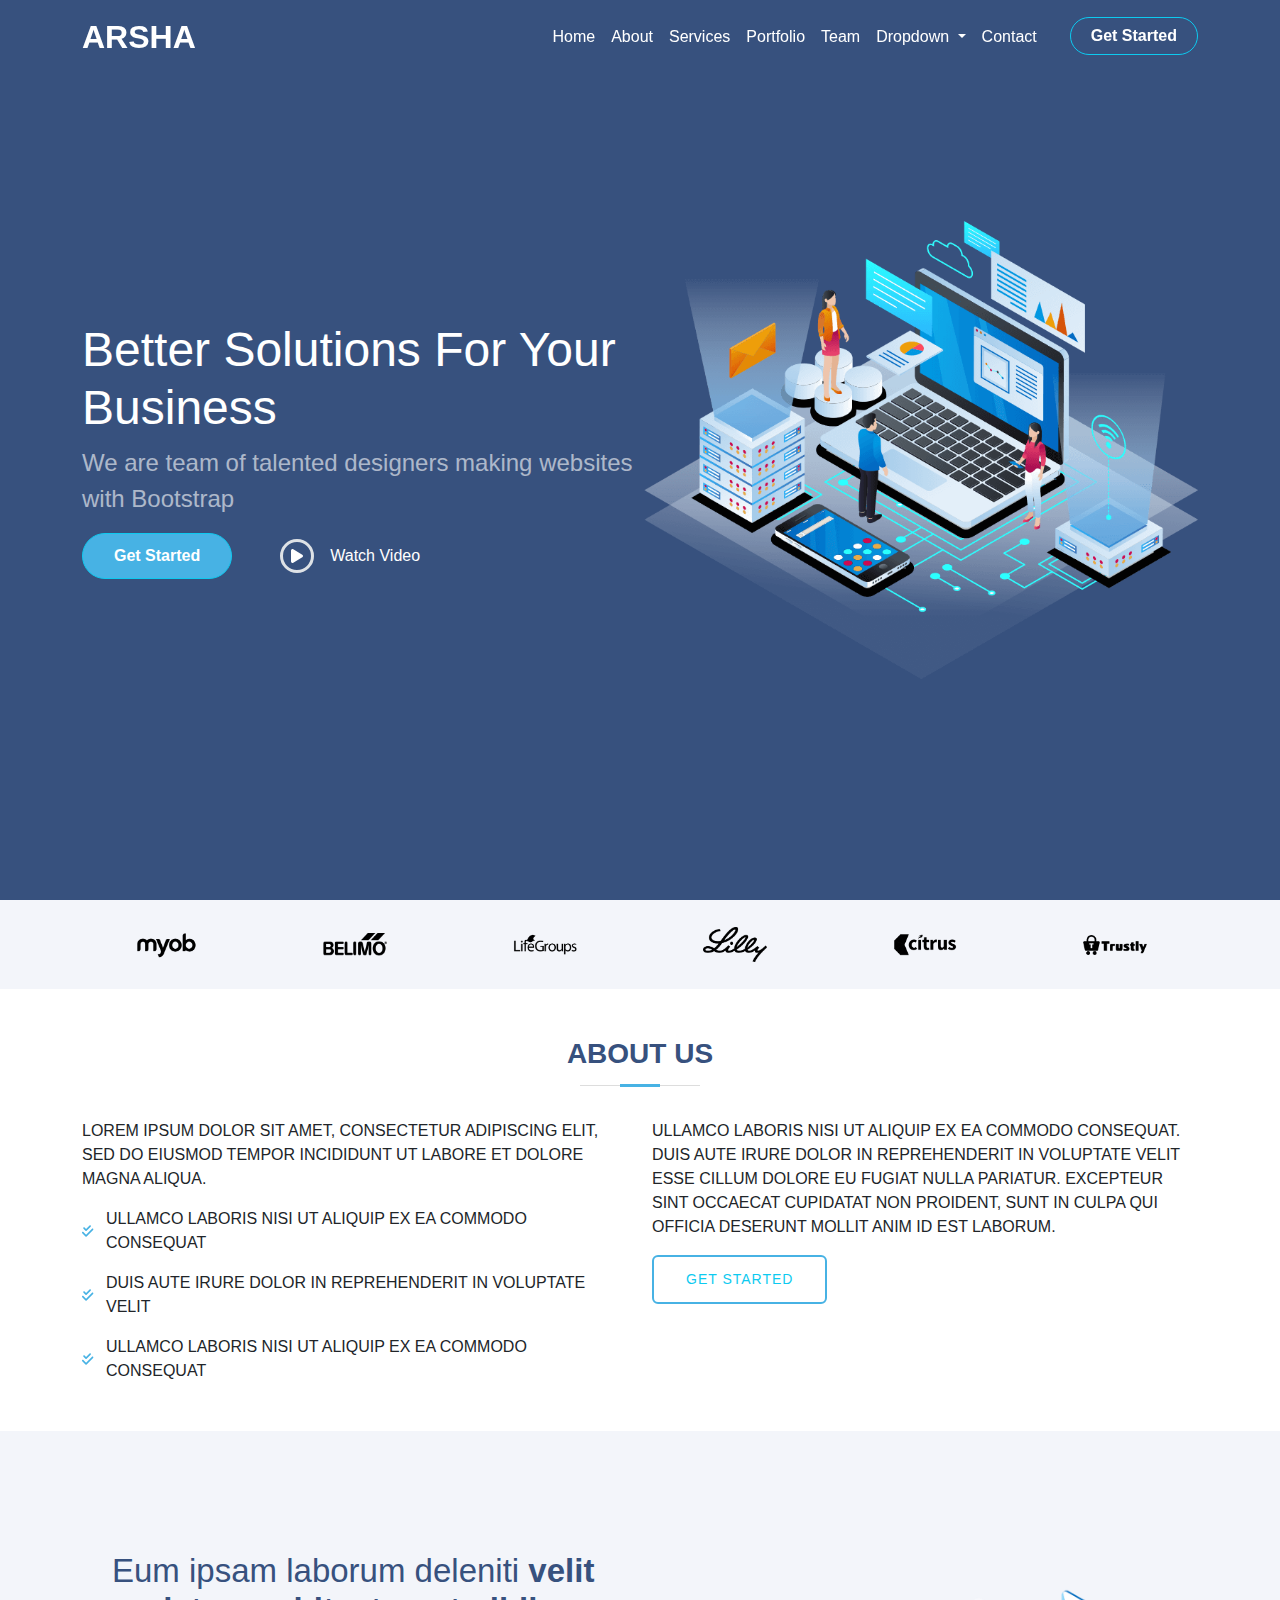
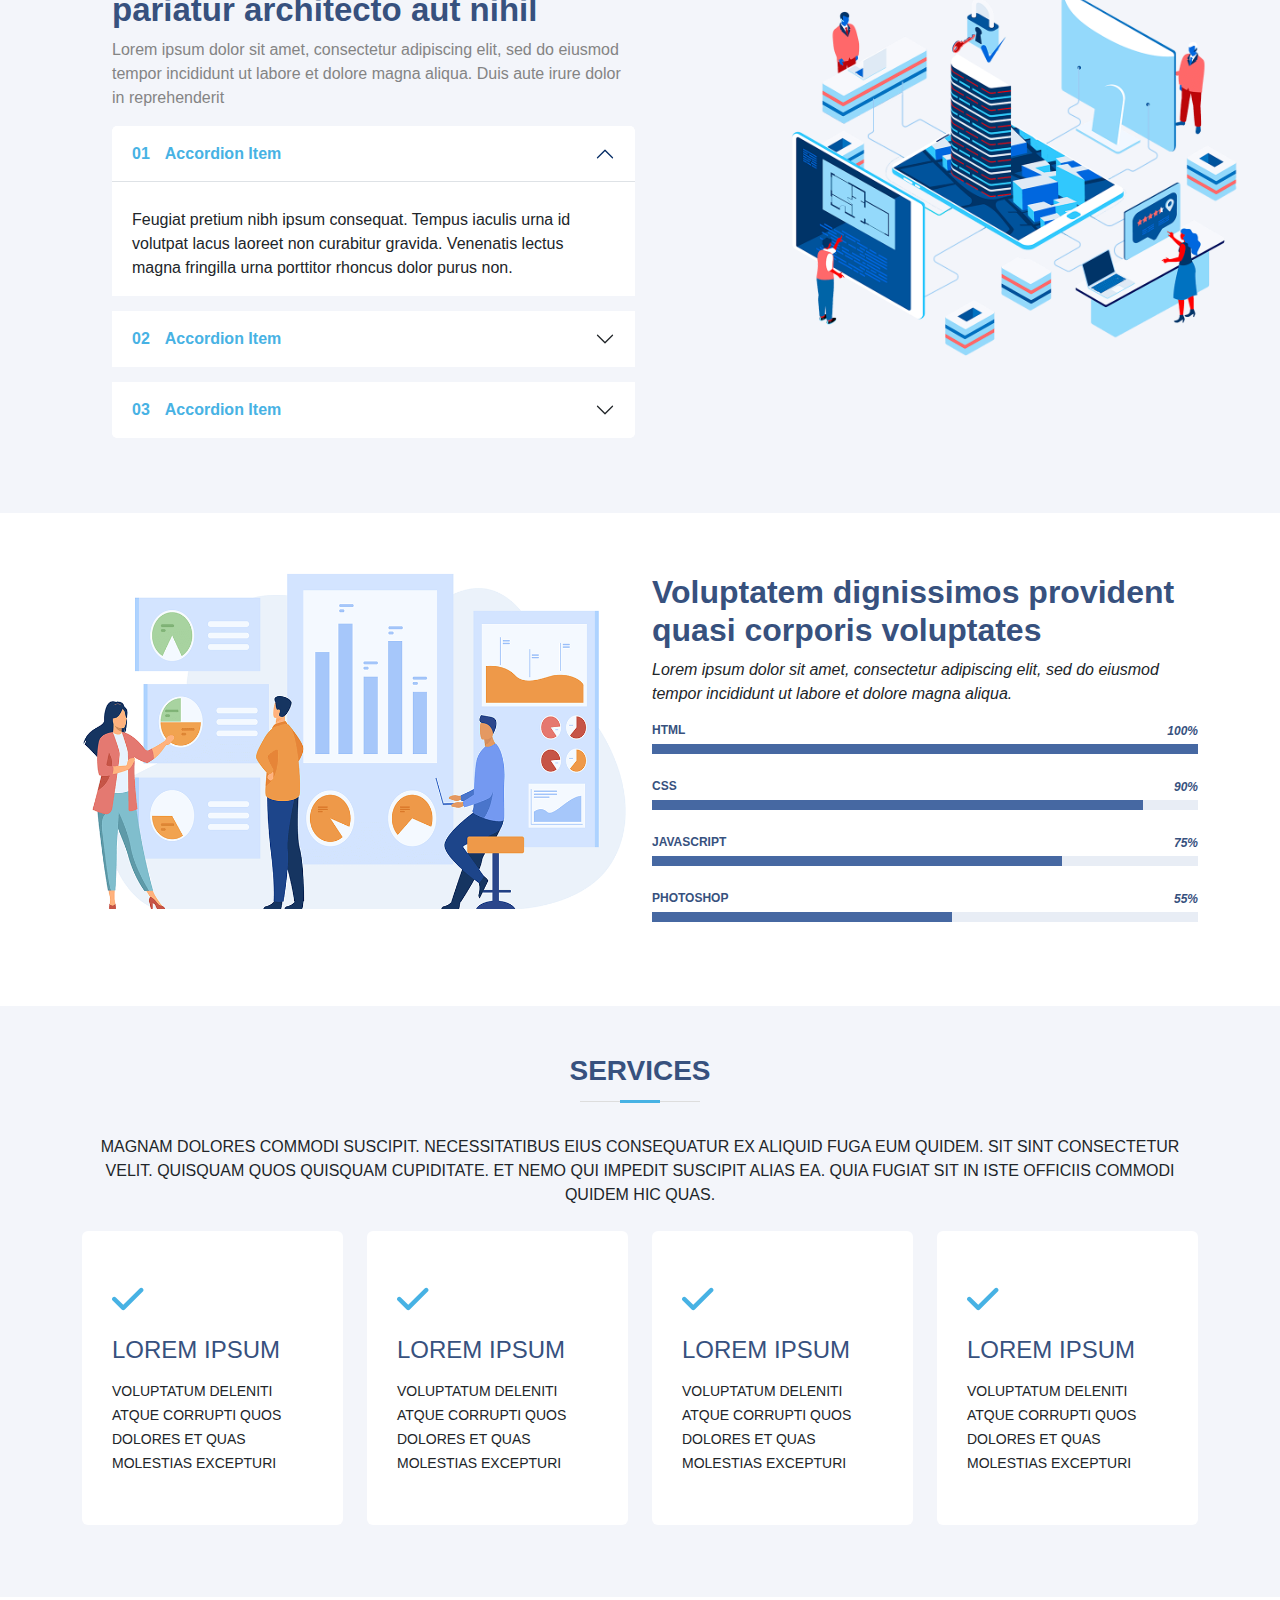
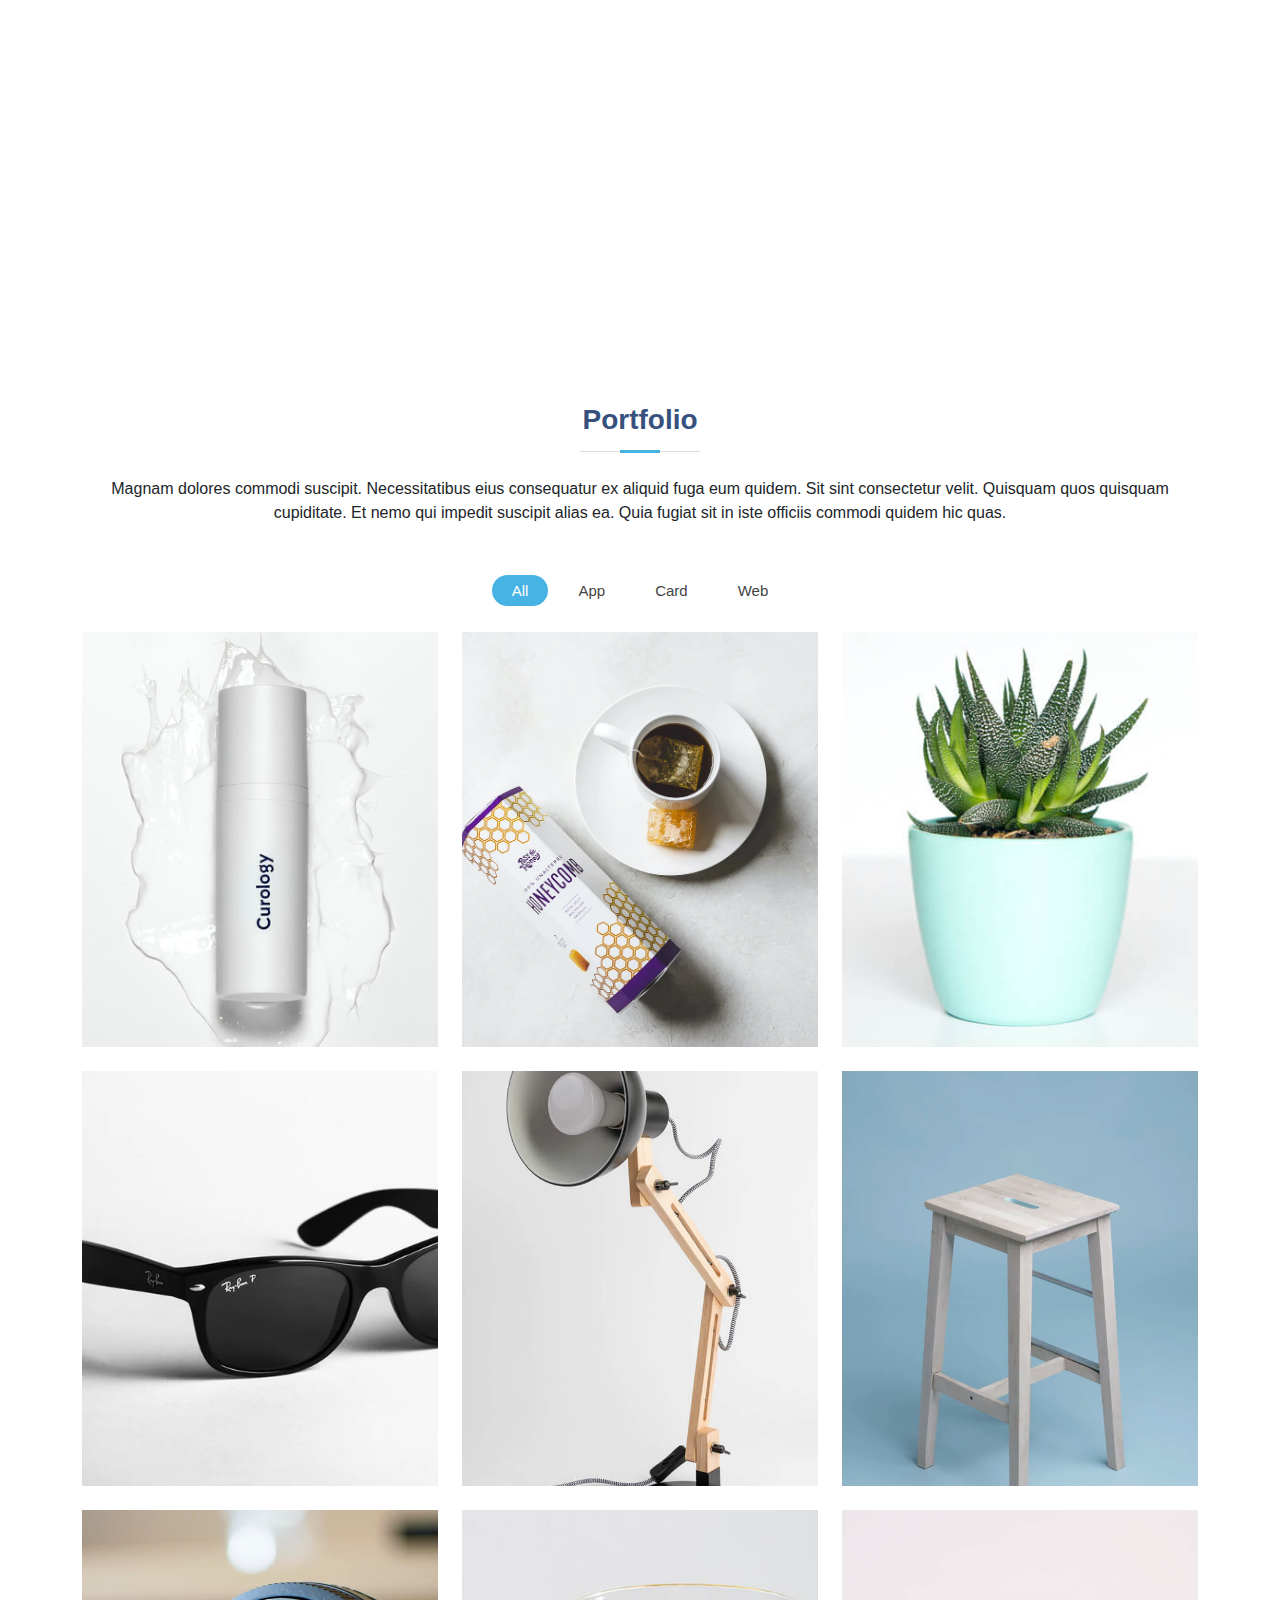
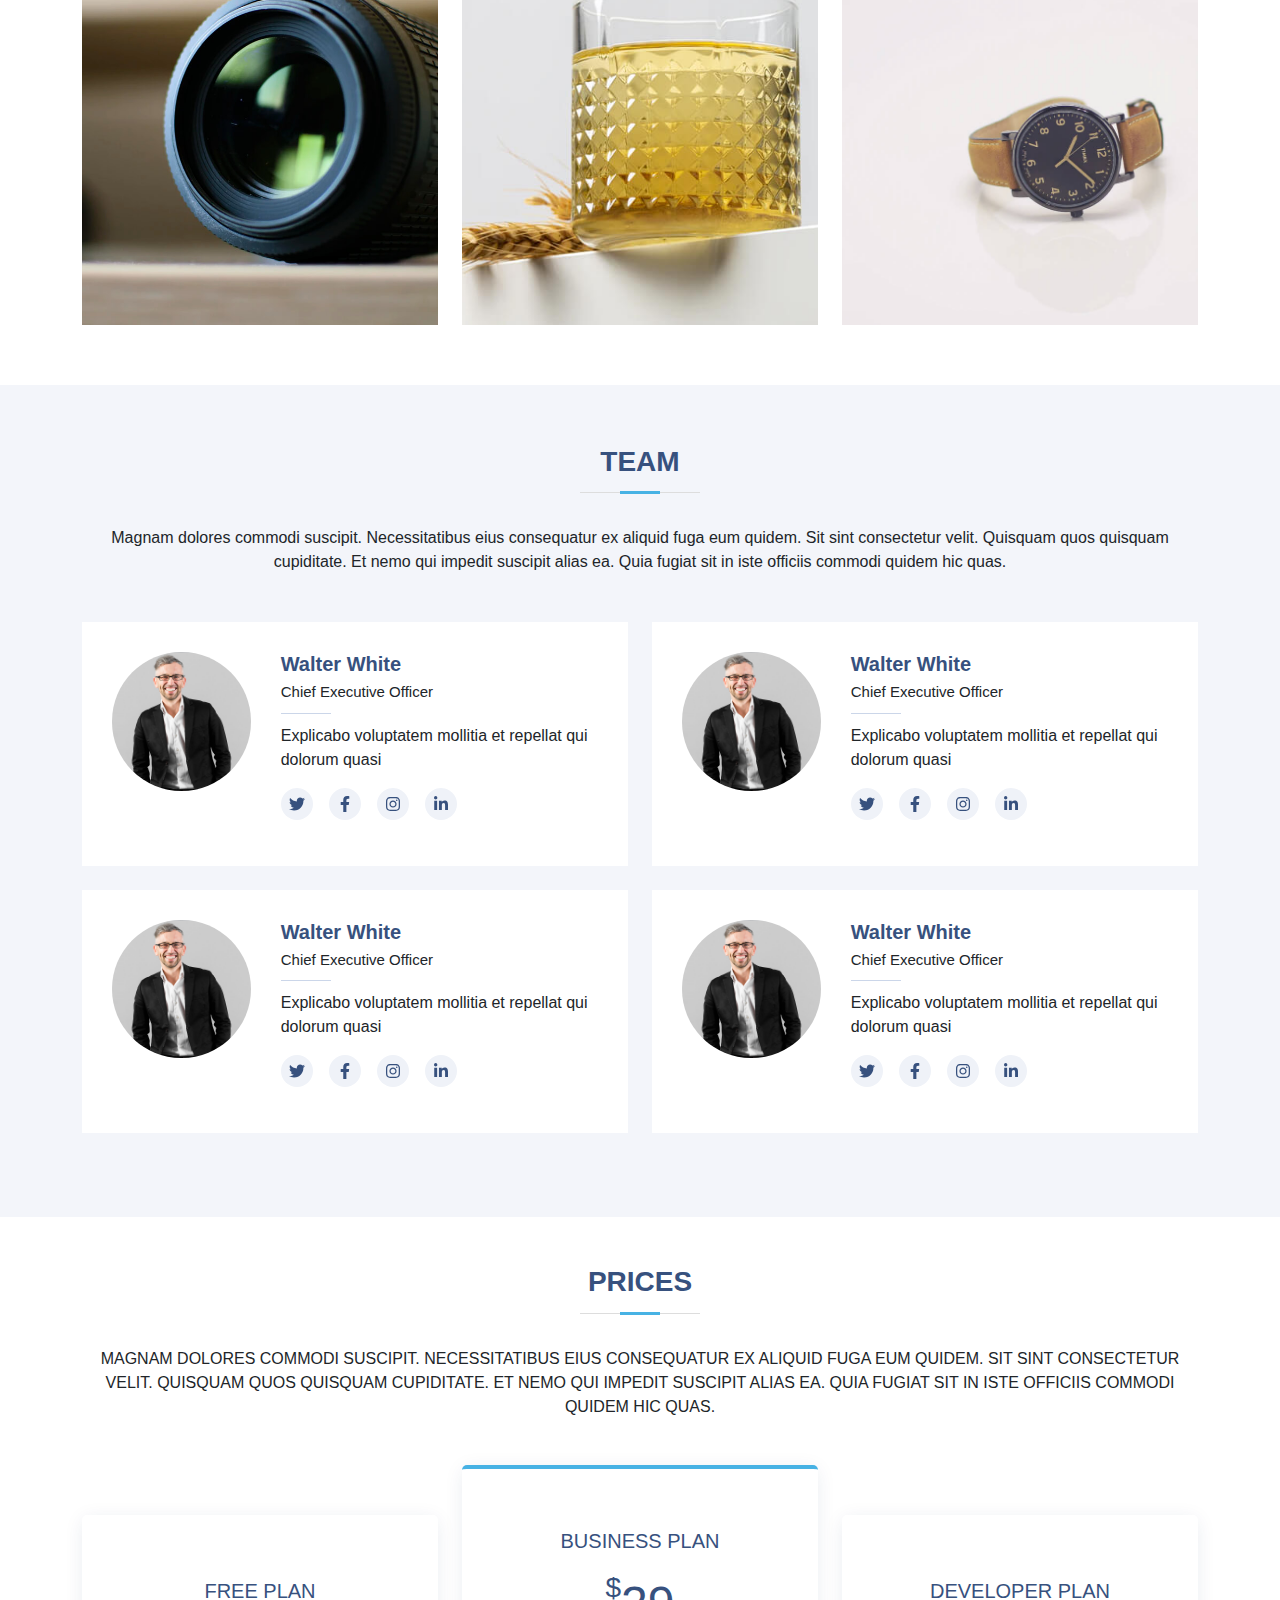
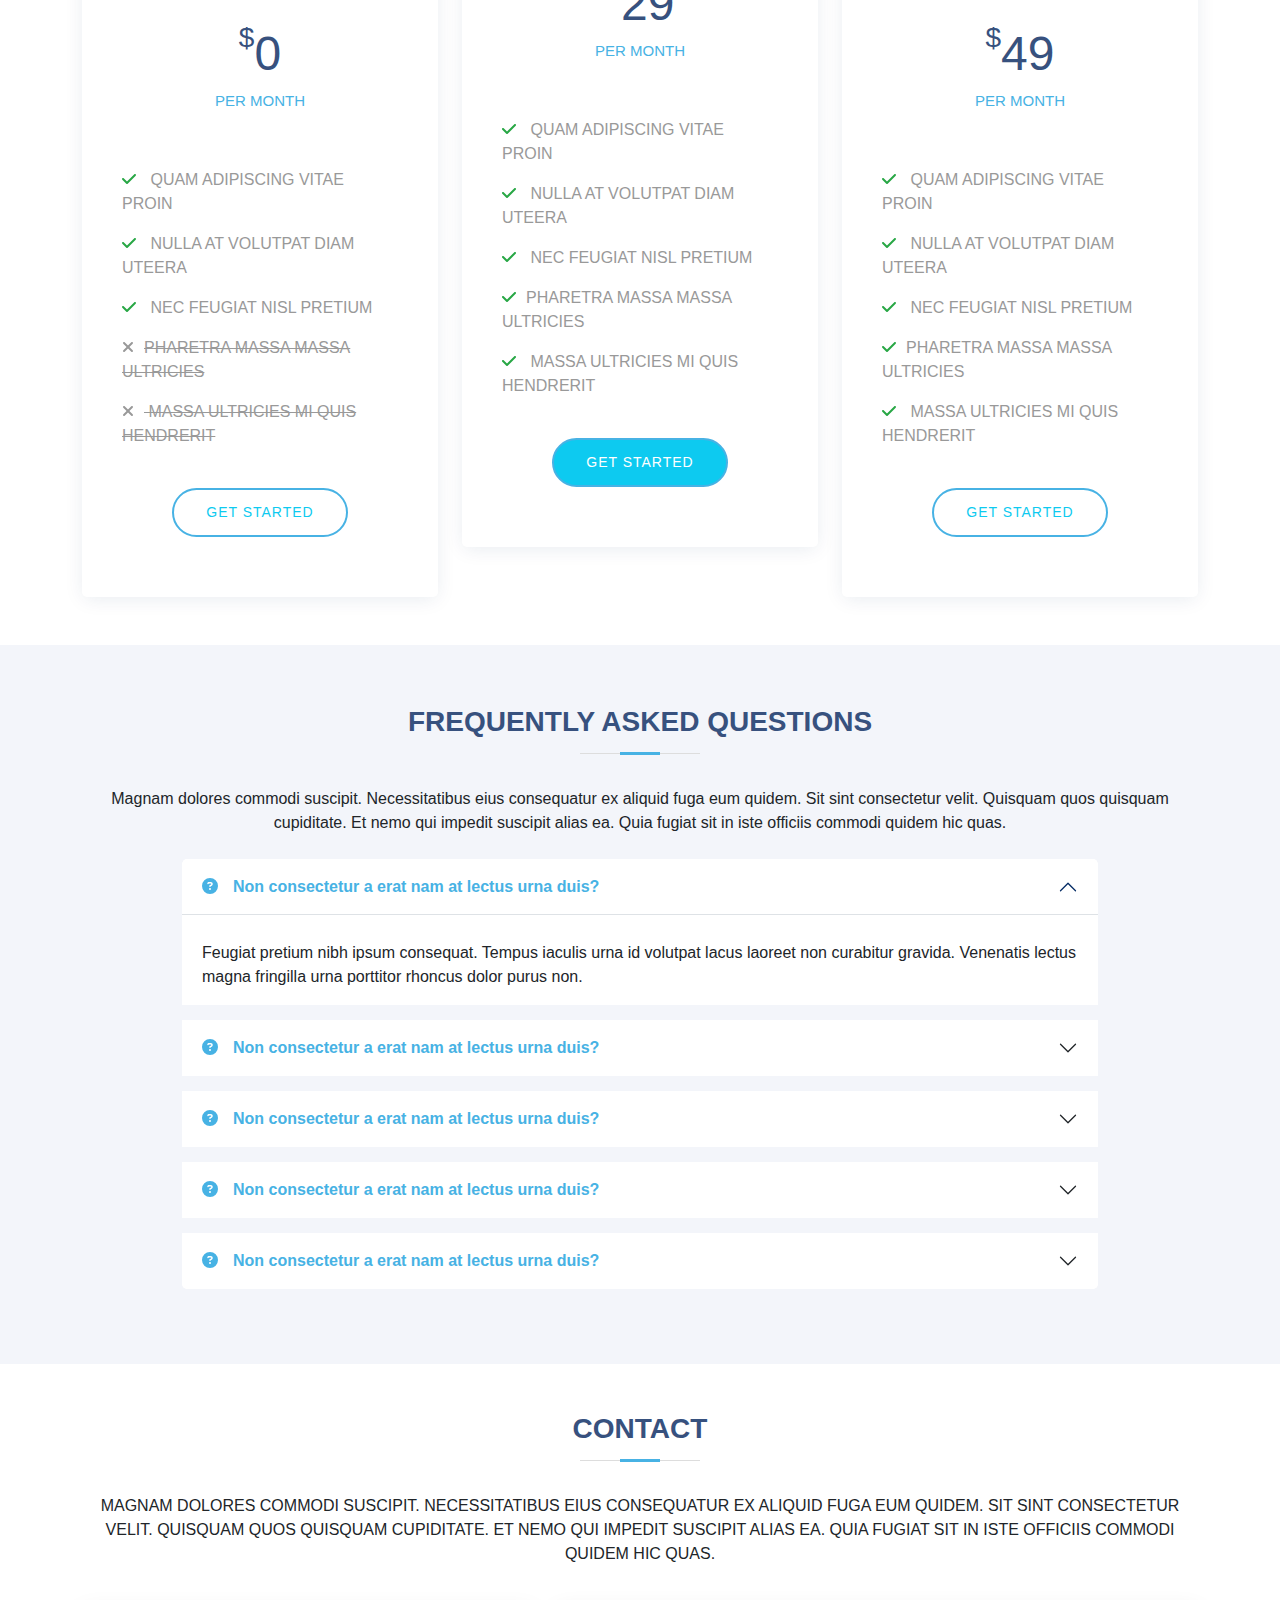
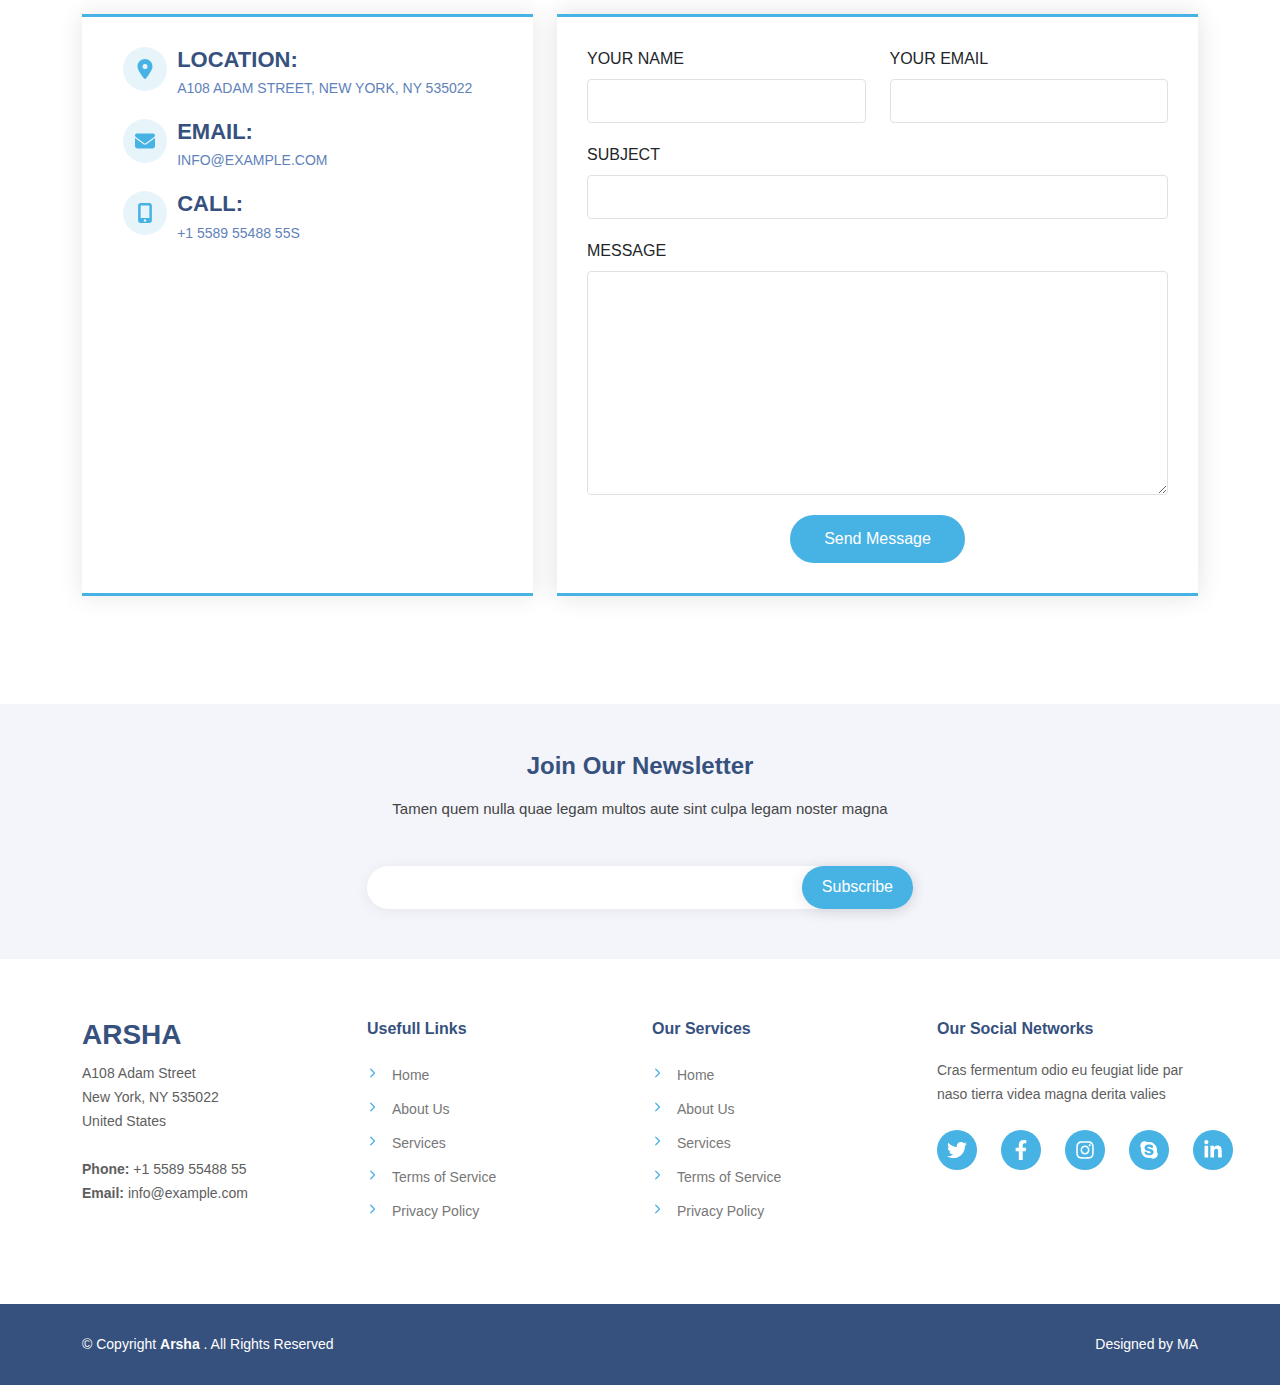
==== commit 661335f1: "Updates" ====
--- a/arsha/index.html
+++ b/arsha/index.html
@@ -863,9 +863,9 @@
         </footer>
     </main>
     <script src="//ajax.googleapis.com/ajax/libs/jquery/2.1.1/jquery.min.js"></script>
-    <script src="assets/js/bootstrap.bundle.min.js"></script>
-    <script src="/assets/js/all.min.js"></script>
-    <script src="/assets/js/main.js"></script>
+    <script src="./assets/js/bootstrap.bundle.min.js"></script>
+    <script src="./assets/js/all.min.js"></script>
+    <script src="./assets/js/main.js"></script>
 </body>
 
 </html>
